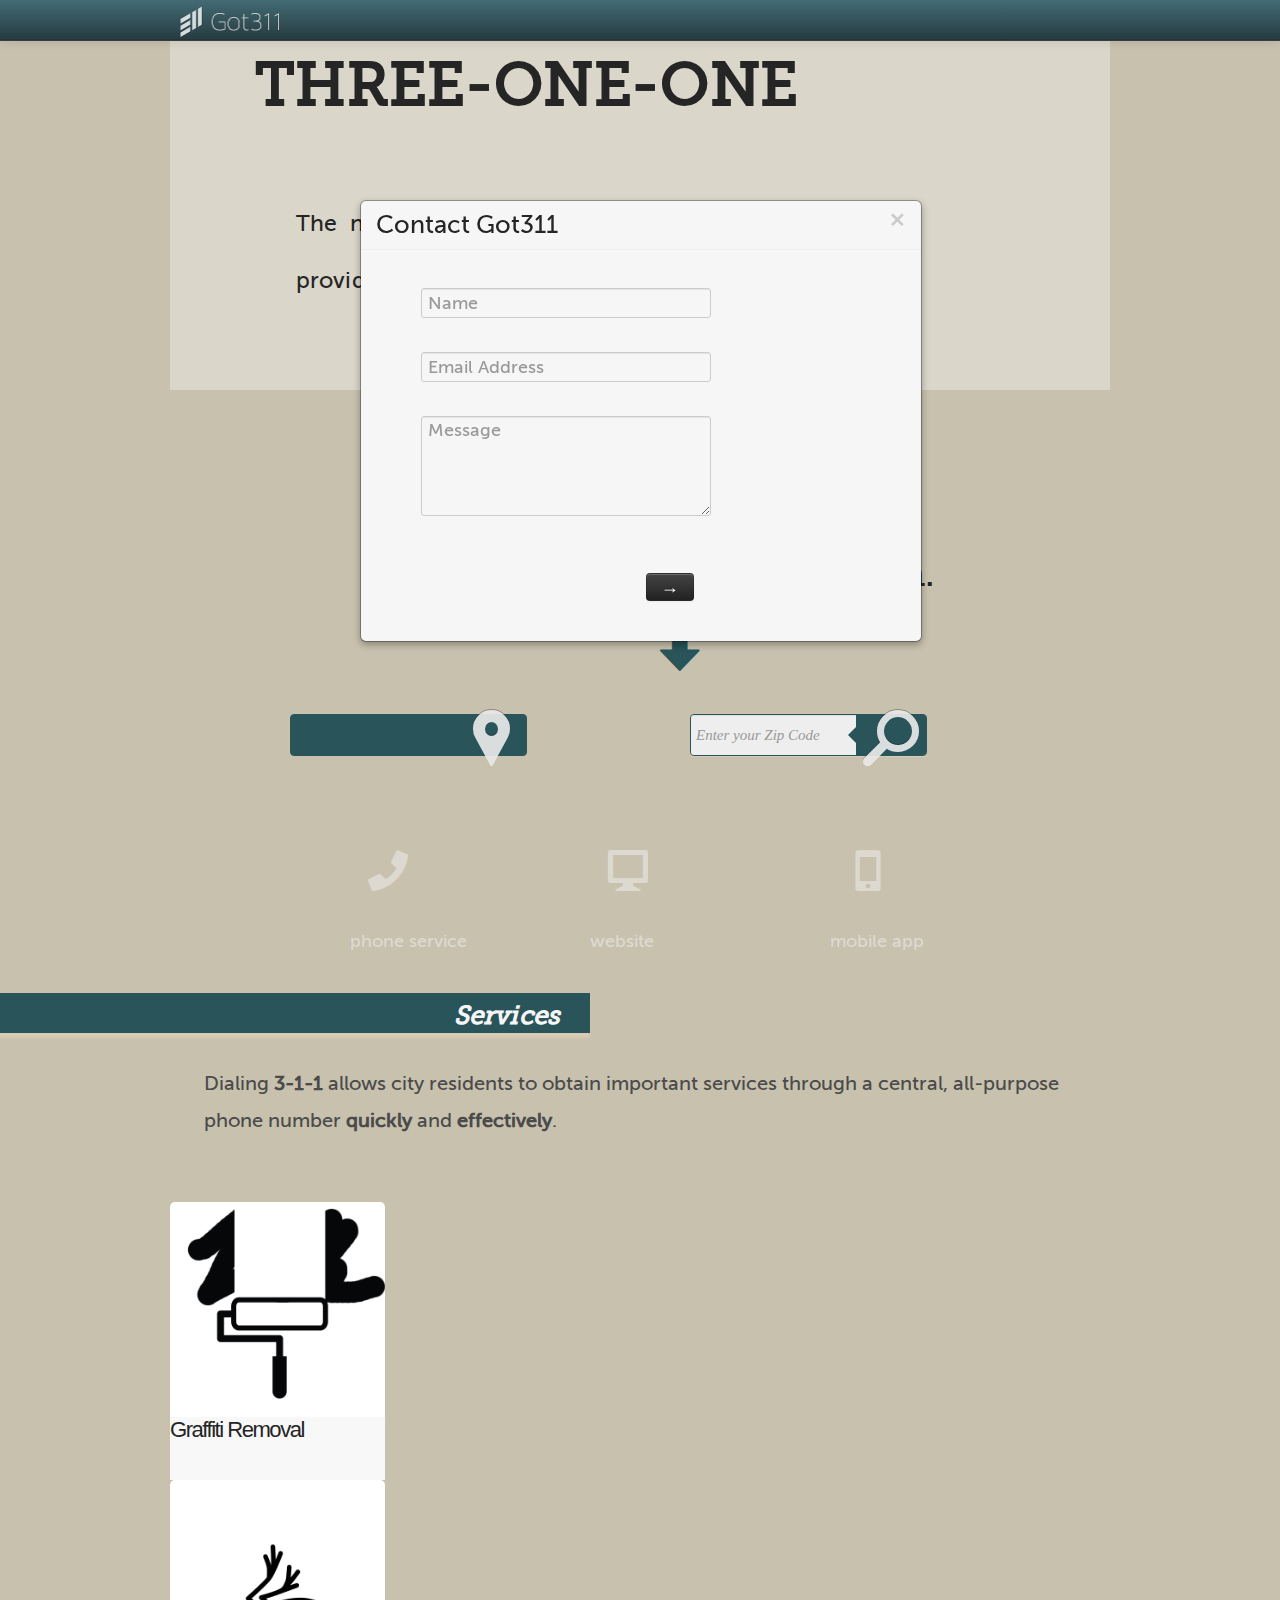
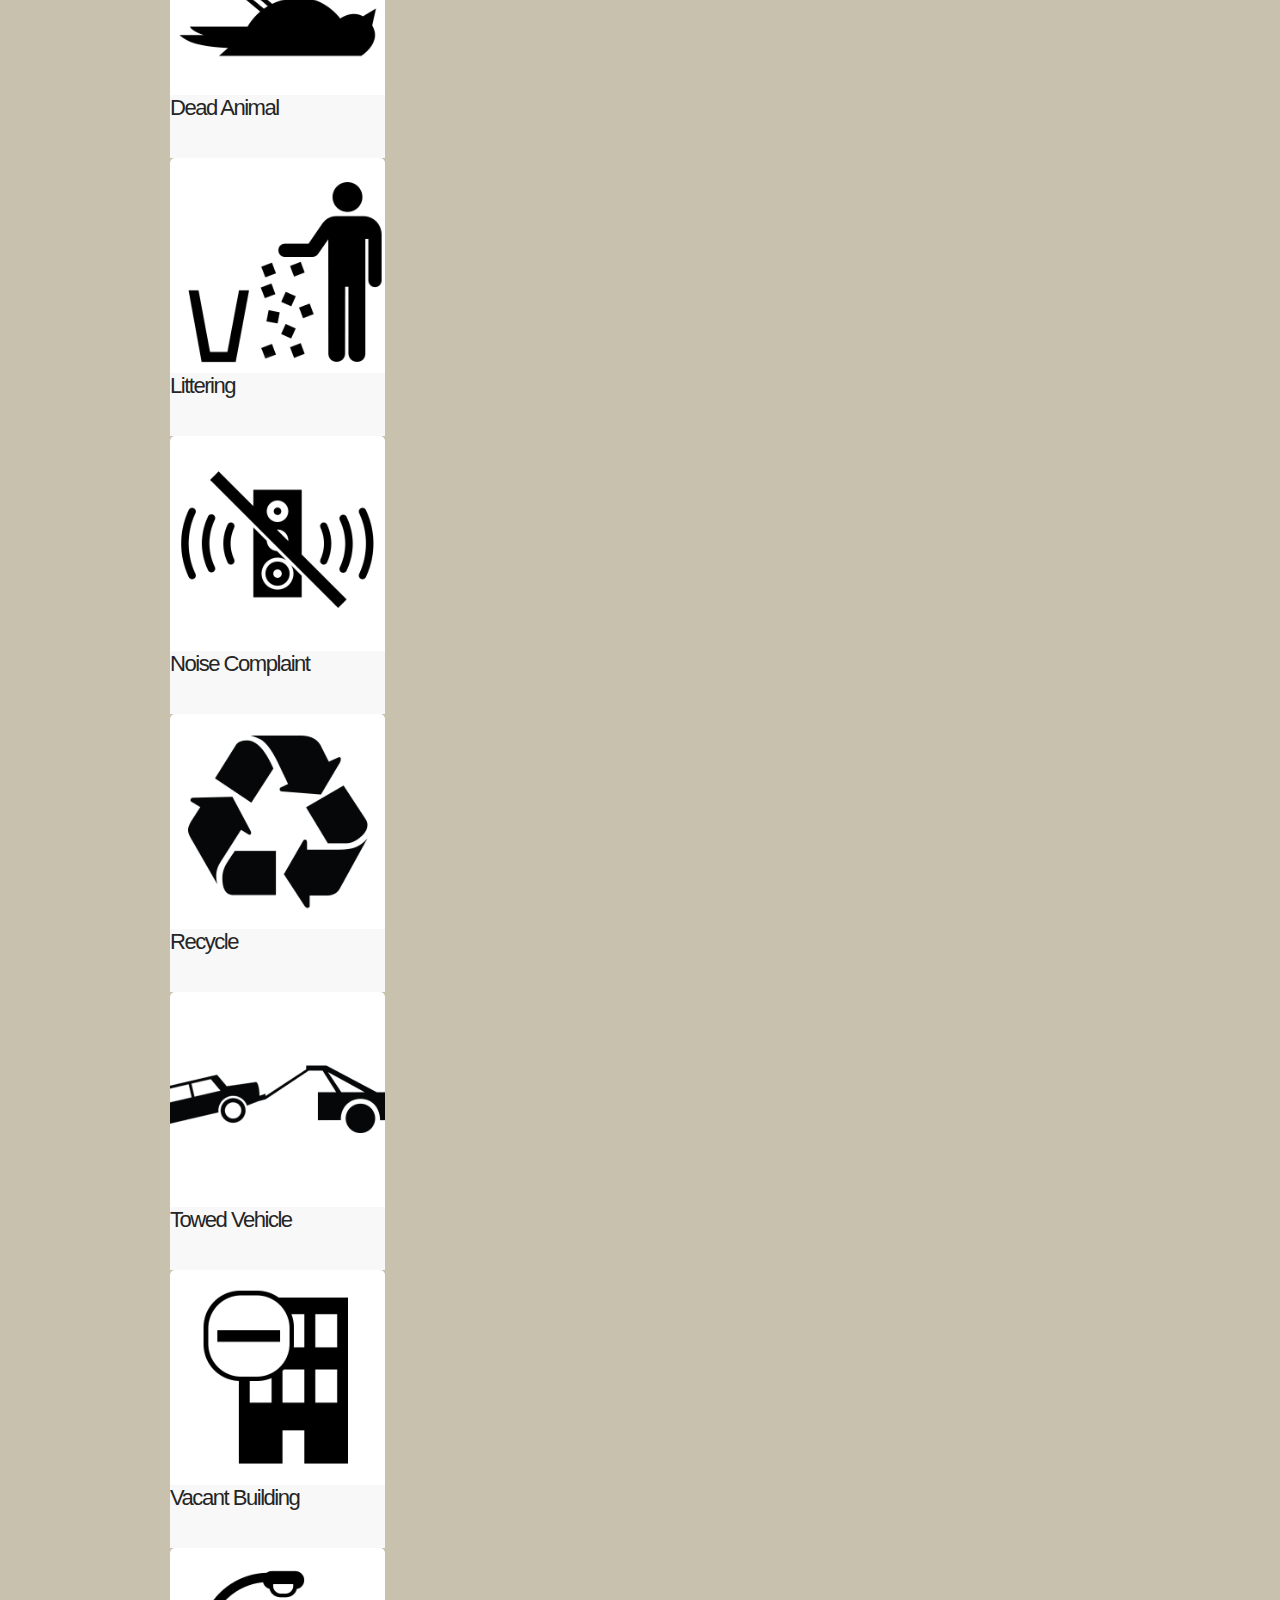
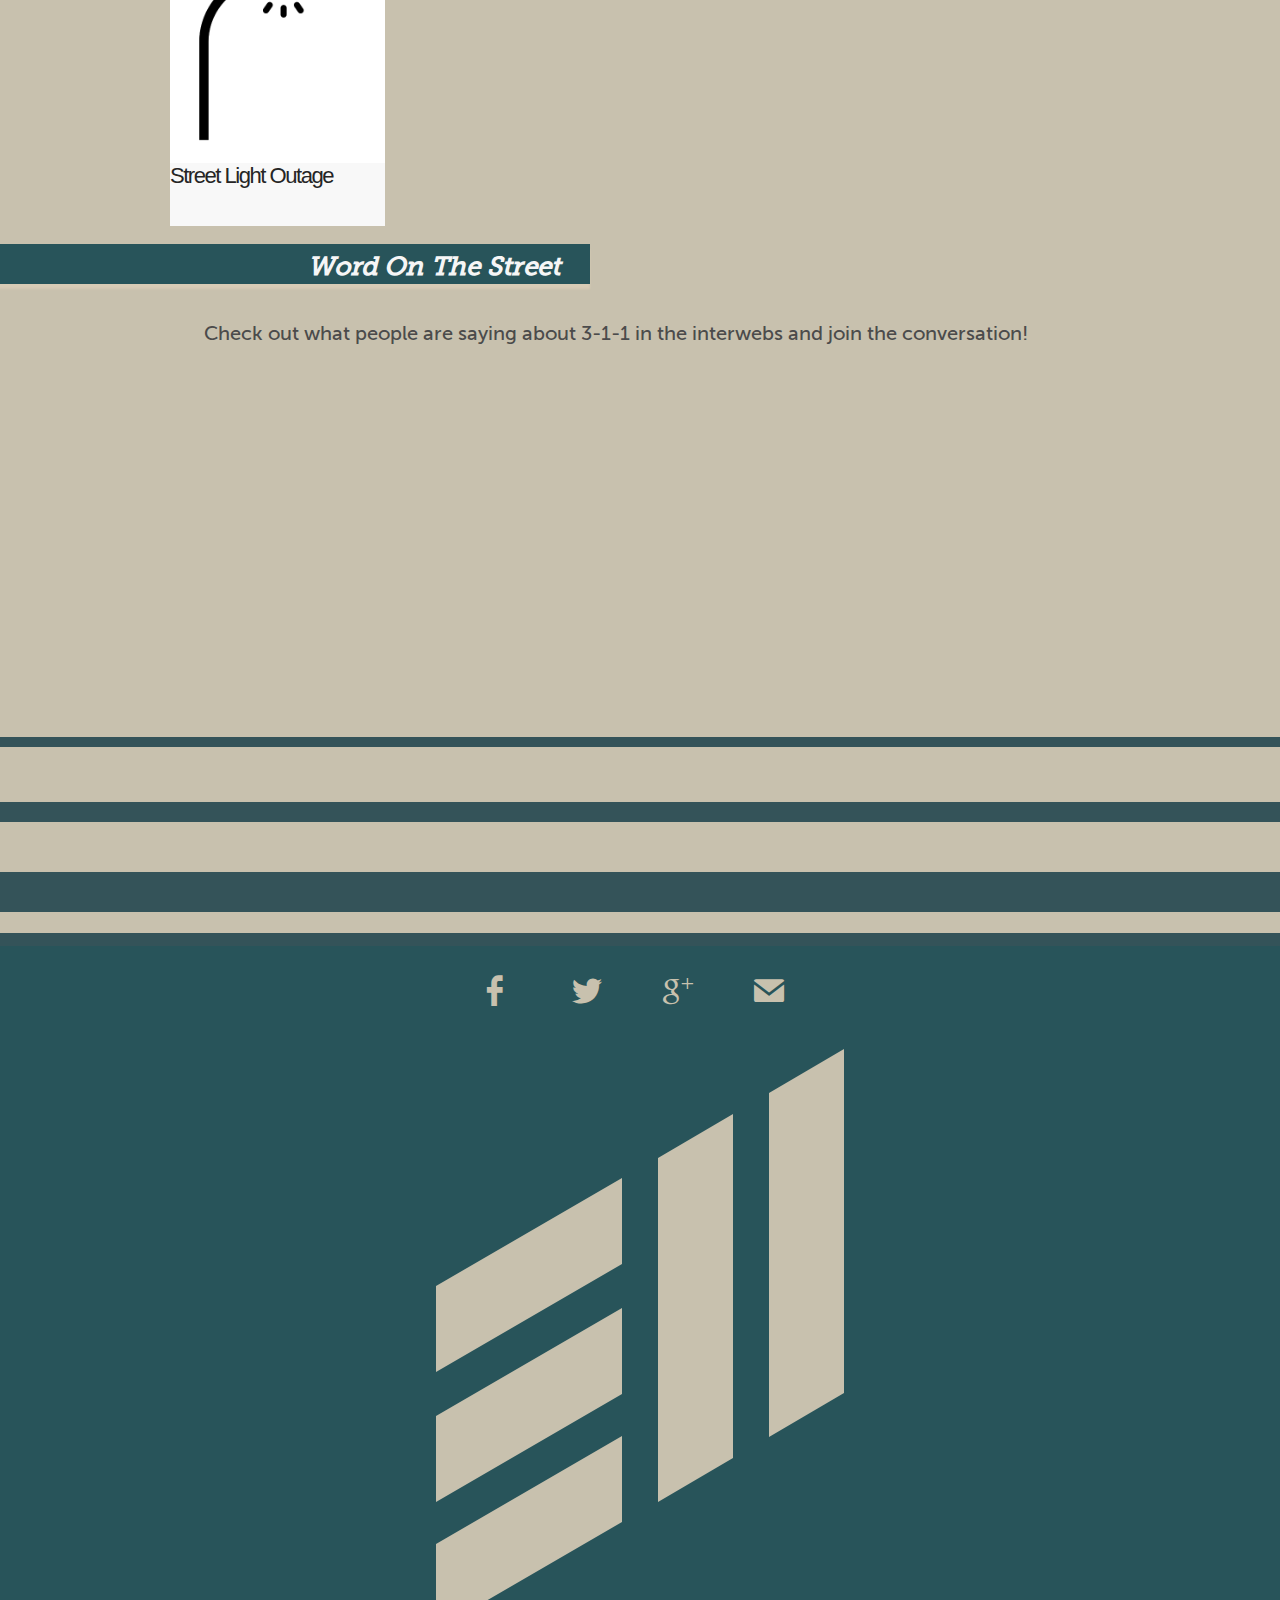
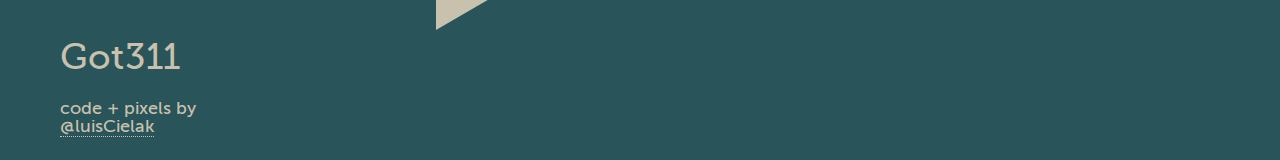
==== dev.html @ 4066b00d "Revert "Revert "Revert "update services text"""" ====
<!DOCTYPE html>

<html lang="en">
    <head>
    <meta charset="utf-8" />
    <title>Got311.org</title>

    <!-- Stylesheets
    ================================================== -->
    <link rel="stylesheet/less" href="stylesheets/theme.less" type="text/less" />

    <!-- Scripts
    ================================================== -->
    <!-- LESS -->
    <script src="js/less-1.3.1.min.js" type="text/javascript"></script>
    <!-- jQuery -->
    <script src="js/jquery-1.8.2.min.js" type="text/javascript"></script>   
    <!-- Flexslider -->
    <!-- // <script srcS="js/jquery.flexslider-min.js" type="text/javascript"></script> -->
    
    <!-- Form Validator -->
    <script src="js/gen_validatorv31.js" type="text/javascript"></script>

    <!-- Got311 Data -->
    <script src="data/g311_services.js" type="text/javascript"></script>
    
    <!-- IE -->
    <!--[if lt IE 9]><script type="text/javascript" src="http://html5shiv.googlecode.com/svn/trunk/html5.js"></script><![endif]-->    
    

    <!-- Favicons
    ================================================== -->
    <link rel="shortcut icon" href="img/favicon.ico">
    <link rel="apple-touch-icon" sizes="72x72" href="img/apple-touch-icon-72x72.png">
    <link rel="apple-touch-icon" sizes="114x114" href="img/apple-touch-icon-114x114.png">


    <!-- Google Analytics -->
    <script type="text/javascript">
        var _gaq = _gaq || [];
        _gaq.push(['_setAccount', 'UA-36255937-1']);
        _gaq.push(['_setDomainName', 'got311.org']);
        _gaq.push(['_trackPageview']);

        (function() {
            var ga = document.createElement('script'); ga.type = 'text/javascript'; ga.async = true;
            ga.src = ('https:' == document.location.protocol ? 'https://ssl' : 'http://www') + '.google-analytics.com/ga.js';
            var s = document.getElementsByTagName('script')[0]; s.parentNode.insertBefore(ga, s);
        })();
    </script>


</head>


<body>

    <!-- Navbar
    ================================================== -->
    <div class="navbar navbar-inverse navbar-fixed-top">
        <div class="navbar-inner">
            <div class="container">
                <a class="brand" href="#"><img src="img/logo.png" alt="Got311"></a>
            </div>
        </div>
    </div>

<!-- <div class="wrapper"> -->
    <!-- Overview Subhead
    ================================================== -->
    <header id="overview" class="jumbotron">
        <div class="container">
            <h1>Three-One-One</h1>
            <p>
                The non-emergency telephone number that <br>
                provides municipal services in your area.
            </p>
        </div>
    </header>

    <!-- Flexslider -->
<!--     <ul class="scrollnav">
        <li><a href="#first" class="scroll">First Section</a></li>
        <li><a href="#second" class="scroll">Second Section</a></li>
        <li><a href="#third" class="scroll">Third Section</a></li>
    </ul>
    
    <div class="flexslider">
        <ul class="slides">
            <li>
                <p>This is the FIRST slide...</p>
            </li>
            <li>
                <p>...this is the SECOND slide...</p>
            </li>
            <li>
                <p>...this is the THIRD slide!</p>
            </li>
        </ul>
    </div> -->

    <!-- Location
    ================================================== -->    
    <section id="location">
        <div class="container">
            <div class="page-header">
                <h2>Location</h2>
            </div>            

            <!-- Location: Form -->
            <div id="location-form">

                <div id="location-form-intro">
                    <h4>
                        Find out if 3-1-1 <br> 
                        is available in your location.<br>                    
                    </h4>
                    <a href="#location-form"> <i class="ss-icon">down</i> </a> <!-- // @FIX, take this out. -->
                </div>
                
                <!-- Location Form: Finder -->
                <div id="location-form-finder">
                    <!-- <h5>Find your location.</h5> -->
                    <form class="form-wrapper cf">
                        <!-- <div class="input-append"> -->
                            <!-- <a class="btn btn-large">Find my Location  <i class="icon-home icon"></i></a> -->
                            <!-- <input type="text" name="geoloc" placeholder="Find your location" class="disabled"> -->
                            <button type="button" placeholder="Find your location"  placeholder="Enter yo" class="ss-icon" onclick="getGeoloc();">location</button>
                        <!-- </div> -->
                    </form>
                </div>

                <!-- <h6> - or - </h6> -->

                <!-- Location Form: Zip -->
                <div id="location-form-zip">
                    <!-- <h5>Enter your zip.</h5>         -->

                <form method="post" class="form-wrapper cf">
                    <!-- <fieldset>             -->
                        <!-- Zip Wrap -->
                        <div class="zip-wrap input-append">
                            <input type="text" pattern="[0-9]*" maxlength="5" required name="zip" id="zip" placeholder="Enter your Zip Code">
                            <button type="button" class="ss-icon">search</button>
                            <!-- <p class="zip-error">Not a real zip code.</p> -->
                        </div>
                    <!-- </fieldset> -->
                </form> 

                </div>

            </div>

        </div>
    </section>


    <!-- Notice
    ================================================== -->    
    <section id="notice">
        <div class="container">

            <div class="page-header">
                <h2>Notice</h2>
            </div>            

            <!-- Notice: Confirm -->
            <div id="notice-confirm">

                <!-- Location Output Wrap -->
                <div id="location-wrap">
                    <!-- 
                        *** Sample output => #location-wrap
                        > Yes!
                        > 3-1-1 is available in
                        > Philadelhia, PA
                    -->
                </div>

            </div>

        </div>
    </section>


    <!-- Channels
    ================================================== -->    
    <section id="channels">
        <div class="container">

            <div class="page-header">
                <h2>Channels</h2>
            </div>            

            <ul>
              <!-- Channels: Phone Service -->
              <li id="phone" class="tip" title="Call 3-1-1" data-placement="bottom">
                <a>
                  <i class="ss-icon">call</i>
                  <p class="caption">phone service</p>
                </a>
              </li>

              <!-- Channels: Website Service -->
              <li id="web" class="tip" title="Visit 3-1-1 <br> website" data-placement="bottom">
                <a>
                  <i class="ss-icon">computer</i>
                  <p class="caption">website</p>
                </a>
              </li>

              <!-- Channels: Mobile App Service -->
              <li id="app" class="tip" title="Download 3-1-1 <br> mobile app" data-placement="bottom">
                <a>
                  <i class="ss-icon">mobile</i>
                  <p class="caption">mobile app</p>
                </a>
              </li>          
            </ul>

        </div>
    </section>

<!-- </div>  -->
    <!-- / .wrapper -->

    <!-- Services
    ================================================== -->    
    <section id="services">
        <div class="container">
            
            <div class="page-header">
                <h2>Services</h2>
                <p> Dialing <strong>3-1-1</strong> allows city residents to 
                    obtain important services through a central, all-purpose 
                    phone number <strong>quickly</strong> and 
                    <strong>effectively</strong>. 
                </p>
            </div>

            <!-- Services: Thumbnails -->
            <div class="services-thumbnails">

                <!-- Service Thumbnails: Row 1/2 -->
                <ul class="thumbnails">
                    <li class="">
                        <div class="thumbnail">
                            <img src="img/services/graffiti-removal.png" 
                                 onmouseover = "this.src='img/services/graffiti-removal.gif'"
                                 onmouseout = "this.src='img/services/graffiti-removal.png'"
                                 alt=""
                                 class="pop" 
                                 title="Graffiti Removal" 
                                 data-placement="bottom" 
                                 data-trigger="hover"
                                 data-content="“Speak softly, but carry a big can of paint.” ― Banksy"
                                 >
                            <!-- <img src="http://placehold.it/250x250" alt=""> -->
                            <!-- <img src="img/graffiti-removal.gif" alt=""> -->
                            <div class="caption">
                                <h3>Graffiti Removal</h3>
                            </div>
                        </div>
                    </li>

                    <li class="">
                        <div class="thumbnail">
                            <img src="img/services/dead-animal.png" 
                                onmouseover = "this.src='img/services/dead-animal.gif'"
                                onmouseout = "this.src='img/services/dead-animal.png'"
                                alt=""
                                class="pop" 
                                title="Dead Animal" 
                                data-placement="bottom" 
                                data-trigger="hover" 
                                data-content="“I'm not afraid of death; I just don't want to be there when it happens.” ― Woody Allen"
                                >
                            <!-- <img src="http://placehold.it/250x250" alt=""> -->
                            <!-- <img src="img/dead-animal.gif" alt=""> -->
                            <div class="caption">
                                <h3>Dead Animal</h3>
                            </div>
                        </div>
                    </li>
                    <li class="">
                        <div class="thumbnail">
                        <img src="img/services/littering.png" 
                             onmouseover = "this.src='img/services/littering.gif'"
                             onmouseout = "this.src='img/services/littering.png'"
                             alt=""                        
                             class="pop" 
                             title="Littering" 
                             data-placement="bottom" 
                             data-trigger="hover" 
                                 data-content="Lorem ipsum dolor sit amet, consectetur adipisicing elit, sed do eiusmod tempor incididunt ut labore et dolore magna aliqua."                             
                             >

                        <!-- <img src="http://placehold.it/250x250" alt=""> -->
                        <!-- <img src="img/littering.gif" alt=""> -->
                        <div class="caption">
                        <h3>Littering</h3>
                        </div>
                        </div>
                    </li>
                    <li class="">
                        <div class="thumbnail">
                        <img src="img/services/noise-complaint.png"
                             onmouseover = "this.src='img/services/noise-complaint.gif'"
                             onmouseout = "this.src='img/services/noise-complaint.png'"
                             alt=""
                             class="pop" 
                             title="Noise Complaint" 
                             data-placement="bottom" 
                             data-trigger="hover" 
                                 data-content="Lorem ipsum dolor sit amet, consectetur adipisicing elit, sed do eiusmod tempor incididunt ut labore et dolore magna aliqua."                             
                             >
                        <!-- <img src="http://placehold.it/250x250" alt=""> -->
                        <!-- <img src="img/noise-complaint.gif" alt=""> -->
                        <div class="caption">
                        <h3>Noise Complaint</h3>
                        </div>
                        </div>
                    </li>
                </ul>



            
                <!-- Service Thumbnails: Row 2/2 -->
                <ul class="thumbnails">
                    <li class="">
                        <div class="thumbnail">
                            <img src="img/services/recycle.png" 
                                 onmouseover = "this.src='img/services/recycle.gif'"
                                 onmouseout = "this.src='img/services/recycle.png'"
                                 alt=""
                                 class="pop" 
                                 title="Recycle" 
                                 data-placement="top" 
                                 data-trigger="hover" 
                                 data-content="Lorem ipsum dolor sit amet, consectetur adipisicing elit, sed do eiusmod tempor incididunt ut labore et dolore magna aliqua."                                 
                                 >
                            <!-- <img src="http://placehold.it/250x250" alt=""> -->
                            <!-- <img src="img/recycle.gif" alt=""> -->
                            <div class="caption">
                                <h3>Recycle</h3>
                            </div>
                        </div>
                    </li>
                    <li class="">
                        <div class="thumbnail">
                            <img src="img/services/towed-vehicle.png" 
                                 onmouseover = "this.src='img/services/towed-vehicle.gif'"
                                 onmouseout = "this.src='img/services/towed-vehicle.png'"
                                 alt=""
                                 class="pop" 
                                 title="Towed Vehicle" 
                                 data-placement="top" 
                                 data-trigger="hover" 
                                 data-content="Lorem ipsum dolor sit amet, consectetur adipisicing elit, sed do eiusmod tempor incididunt ut labore et dolore magna aliqua."                                 
                                 >
                            <!-- <img src="http://placehold.it/250x250" alt=""> -->
                            <!-- <img src="img/towed-vehicle.gif" alt=""> -->
                            <div class="caption">
                                <h3>Towed Vehicle</h3>
                            </div>
                        </div>
                    </li>
                    <li class="">
                        <div class="thumbnail">
                            <img src="img/services/vacant-building.png" 
                                 onmouseover = "this.src='img/services/vacant-building.gif'"
                                 onmouseout = "this.src='img/services/vacant-building.png'"
                                 alt=""
                                 class="pop" 
                                 title="Vacant Building" 
                                 data-placement="top" 
                                 data-trigger="hover" 
                                 data-content="Lorem ipsum dolor sit amet, consectetur adipisicing elit, sed do eiusmod tempor incididunt ut labore et dolore magna aliqua."                                 
                                 >
                            <!-- <img src="http://placehold.it/250x250" alt=""> -->
                            <!-- <img src="img/vacant-building.gif" alt=""> -->
                            <div class="caption">
                                <h3>Vacant Building</h3>
                            </div>
                        </div>
                    </li>
                    <li class="">
                        <div class="thumbnail">
                            <img src="img/services/street-light-outage.png" 
                                 onmouseover = "this.src='img/services/street-light-outage.gif'"
                                 onmouseout = "this.src='img/services/street-light-outage.png'"
                                 alt=""
                                 class="pop" 
                                 title="Street Light Outage" 
                                 data-placement="top" 
                                 data-trigger="hover"                               
                                 data-content="“A day without sunshine is like, you know, night.” ― Steve Martin"
                                 >
                            <!-- <img src="http://placehold.it/250x250" alt=""> -->
                            <!-- <img src="img/street-light-outage.gif" alt=""> -->
                            <div class="caption">
                             <h3>Street Light Outage</h3>
                            </div>
                        </div>
                    </li>
                </ul>

            </div>
        </div>
    </section>


    <!-- Resources
    ================================================== -->    
    <section id="resources">
        <div class="container">

            <div class="page-header">
                <h2>Word on the street</h2>
                <p>Check out what people are saying about 3-1-1 in the interwebs and join the conversation!</p>
            </div>

            <div>

                <!-- Twitter Stream -->
                <!-- <div id="twitter_container" class="twitter-feature"> -->
<!--                     <ul id="twitter_update_list">
                        <script src="http://twitter.com/javascripts/blogger.js" type="text/javascript"></script>
                        <script src="http://api.twitter.com/1/statuses/user_timeline/got311org.json?callback=twitterCallback2&amp;count=3;include_rts=1" type="text/javascript"></script>
                    </ul> -->
                <a class="twitter-timeline" href="https://twitter.com/Got311org" data-widget-id="274523246504837120">Tweets by @Got311org</a>
                <script>!function(d,s,id){var js,fjs=d.getElementsByTagName(s)[0];if(!d.getElementById(id)){js=d.createElement(s);js.id=id;js.src="//platform.twitter.com/widgets.js";fjs.parentNode.insertBefore(js,fjs);}}(document,"script","twitter-wjs");</script>


                <!-- </div> -->






            </div>


        </div>
    </section>


    <!-- Footer
    ================================================== -->
    <footer class="footer">

        <div class="container">


            <!-- Footer: Social Media -->
            <div class="footer-social">
                <a href="http://facebook.com/got311org" target="_blank" class="ss-icon ss-social tip" title="facebook" data-placement="bottom">facebook</a>
                <a href="http://twitter.com/got311org" target="_blank" class="ss-icon ss-social tip" title="twitter" data-placement="bottom">twitter</a>
                <a href="https://plus.google.com/u/0/106539725572335705310" target="_blank" class="ss-icon ss-social tip" title="google+" data-placement="bottom">googleplus</a>
                <a data-toggle="modal" href="#contactModal" target="_blank" class="ss-icon ss-social tip" title="contact us" data-placement="bottom">email</a>     
            </div>

            <!-- Footer: Logo -->
            <div class="footer-logo">
                <img src="../img/logo-footer.png">
            </div>

            <!-- Footer: Info -->
            <div class="footer-info">
                <h2 class="footer-brand pull-right"><a href="#">Got311</a></h2>
                <p>code + pixels by <br> <a href="http://twitter.com/luiscielak" target="_blank">@luisCielak</a></p>
            </div>

        </div>        
    </footer>


      <!-- Contact Form Modal 
      ================================================== -->
      <!-- <a data-toggle="modal" class="btn" href="#contactModal">Log in</a> -->
      <div class="modal hide" id="contactModal">
          <div class="modal-header">
              <button type="button" class="close" data-dismiss="modal">✕</button>
              <h3>Contact Got311</h3>
          </div>
              <div class="modal-body" style="text-align:center;">
              <div class="row-fluid">
                  <div class="span10 offset1">
                      <div id="modalTab">
                          <div class="tab-content">

                  <div class="tab-pane active" id="contact">
                    <form method="post" action="email.php" name="contactform" >
                      
                      <p><input type="text" name="name" id="name" class="span8" placeholder="Name"></p>
                      <p><input type="text" name="email" id="email" class="span8" placeholder="Email Address"></p>
                      <p><textarea rows="5" name="message" id="message" class="span8" placeholder="Message"></textarea></p>

                      <div class="buttons span6 pull-right">
                        <p><button type="submit" class="btn btn-inverse">  <i class="icon-envelope icon-white icon"></i> &#8594; </button></p>
                        <!-- <a href="#form-thanks" data-toggle="tab">Thx msg</a> -->
                      </div>
                    </form>
                  </div>
                    
                              <div class="tab-pane fade" id="form-thanks">
                                  <form method="post" action='' name="form-thanks">                                 
                                      <h5>Thanks man!!1 :)</h5>                                
                                  </form>
                              </div>
                          </div>
                      </div>
                  </div>
              </div>
          </div>
      </div>



    <script language="javascript">
        var frmvalidator = new Validator("contactform");
        frmvalidator.addValidation("name","req","Please provide your name");
        frmvalidator.addValidation("email","req","Please provide your e-mail address");
        frmvalidator.addValidation("message","req","Please provide a message");
        frmvalidator.addValidation("email","email","Please enter a valid e-mail address");
    </script>




    <!-- Scripts
    ================================================== -->
    <!-- Bootstrap -->
    <script src="js/bootstrap.min.js"></script>
    <!-- Application -->
    <script src="js/main.js"></script>


</body>
</html>
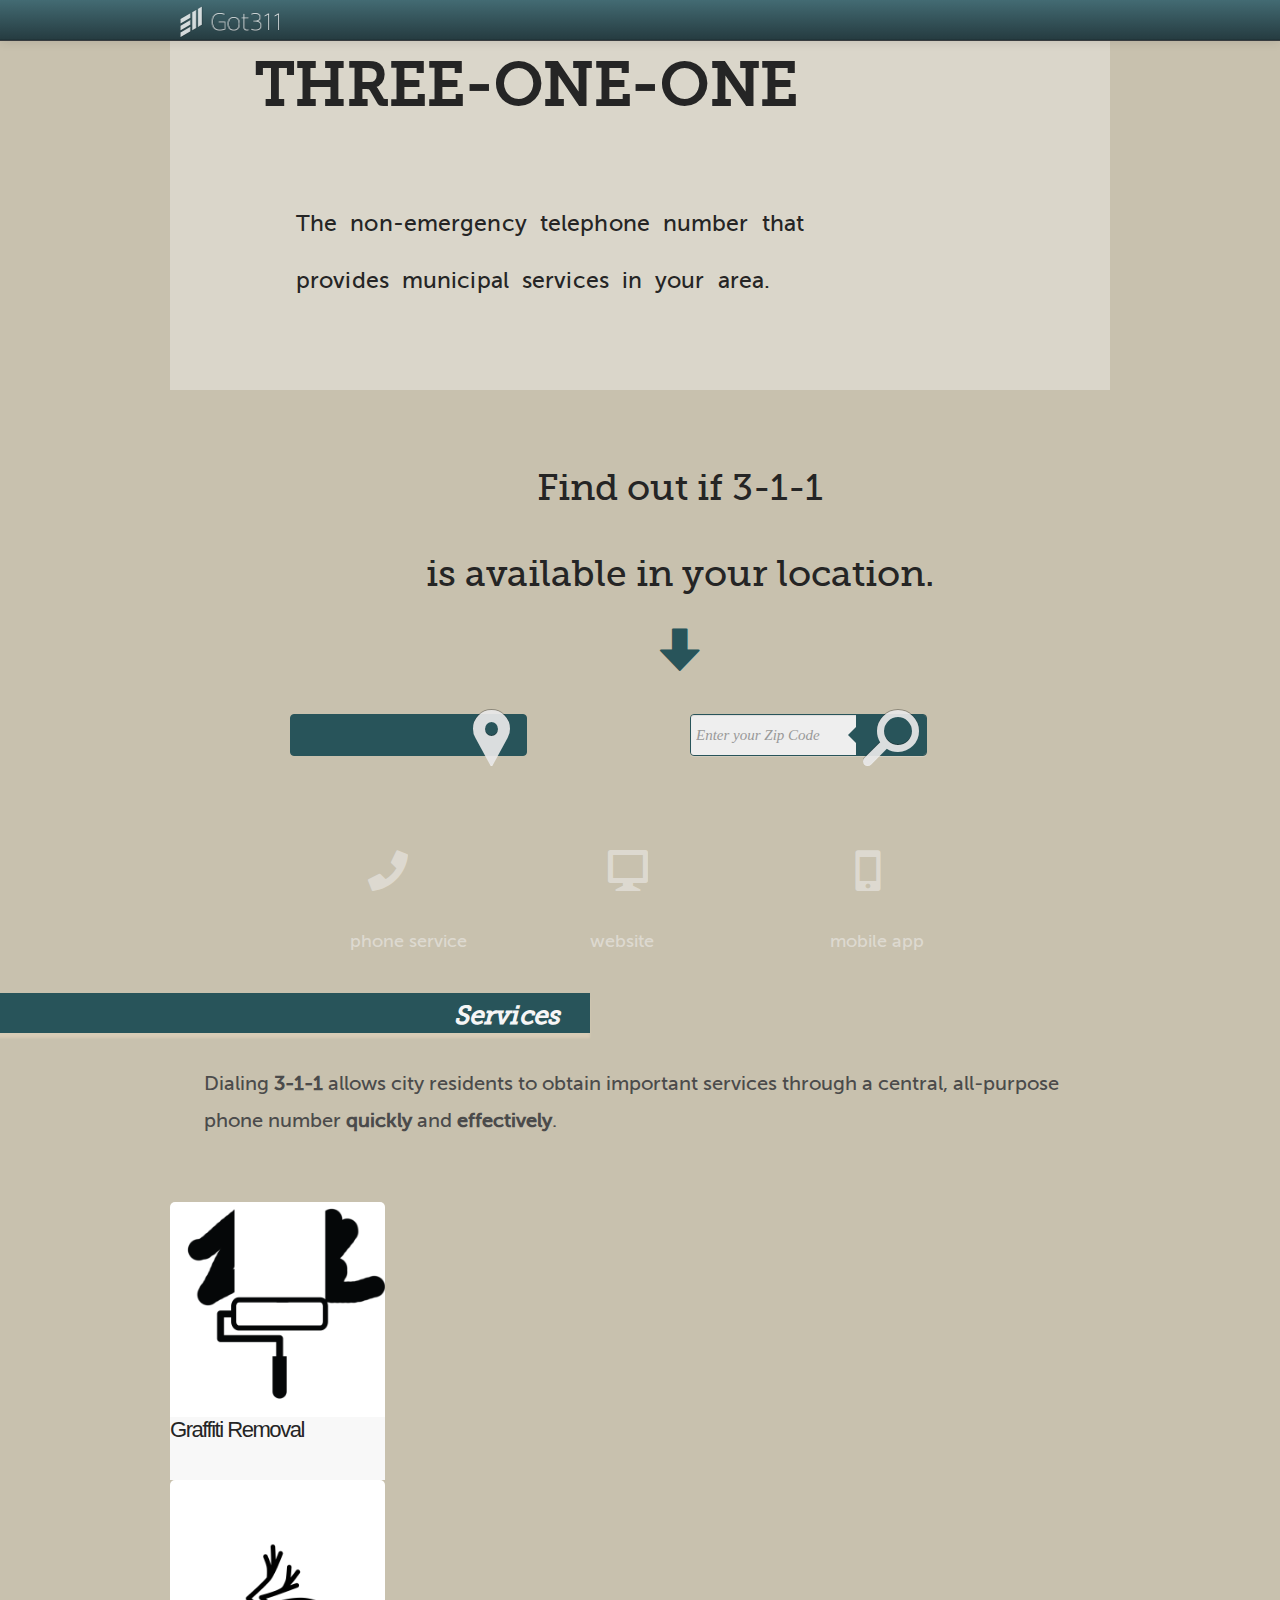
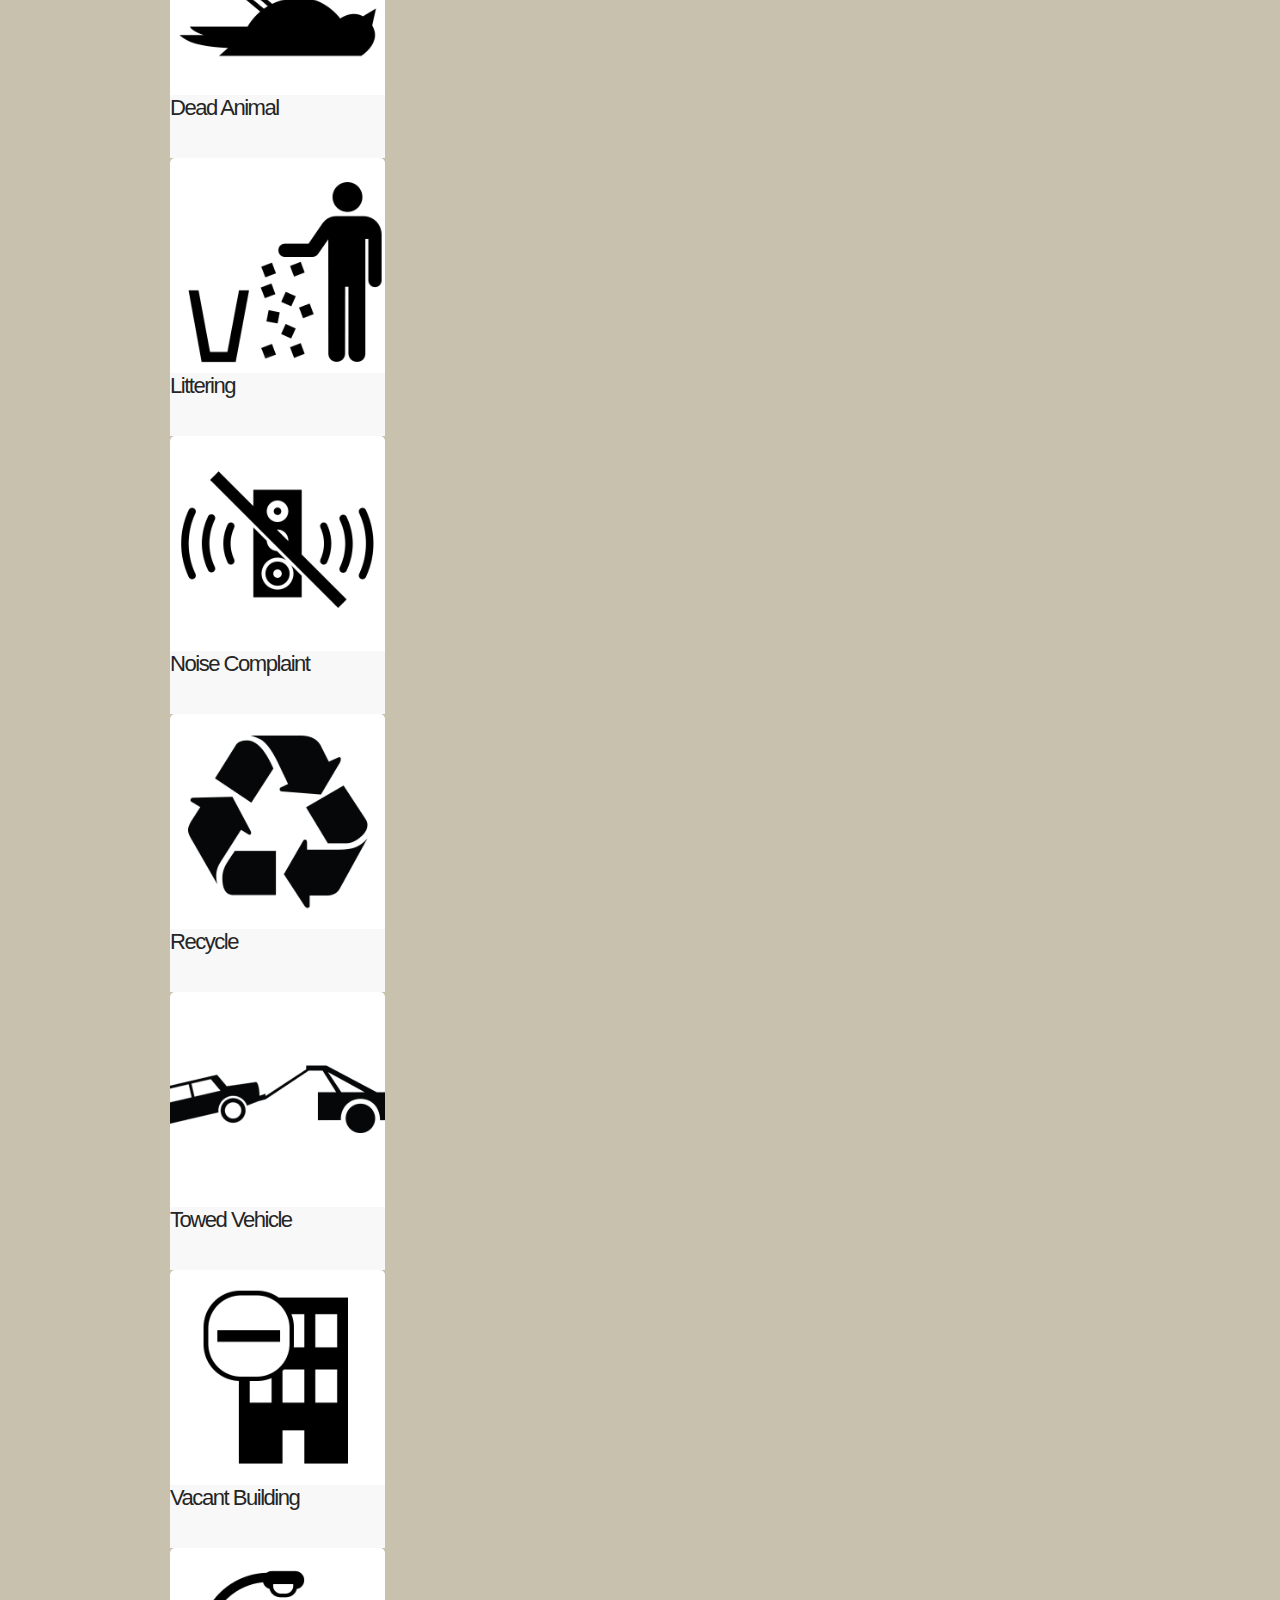
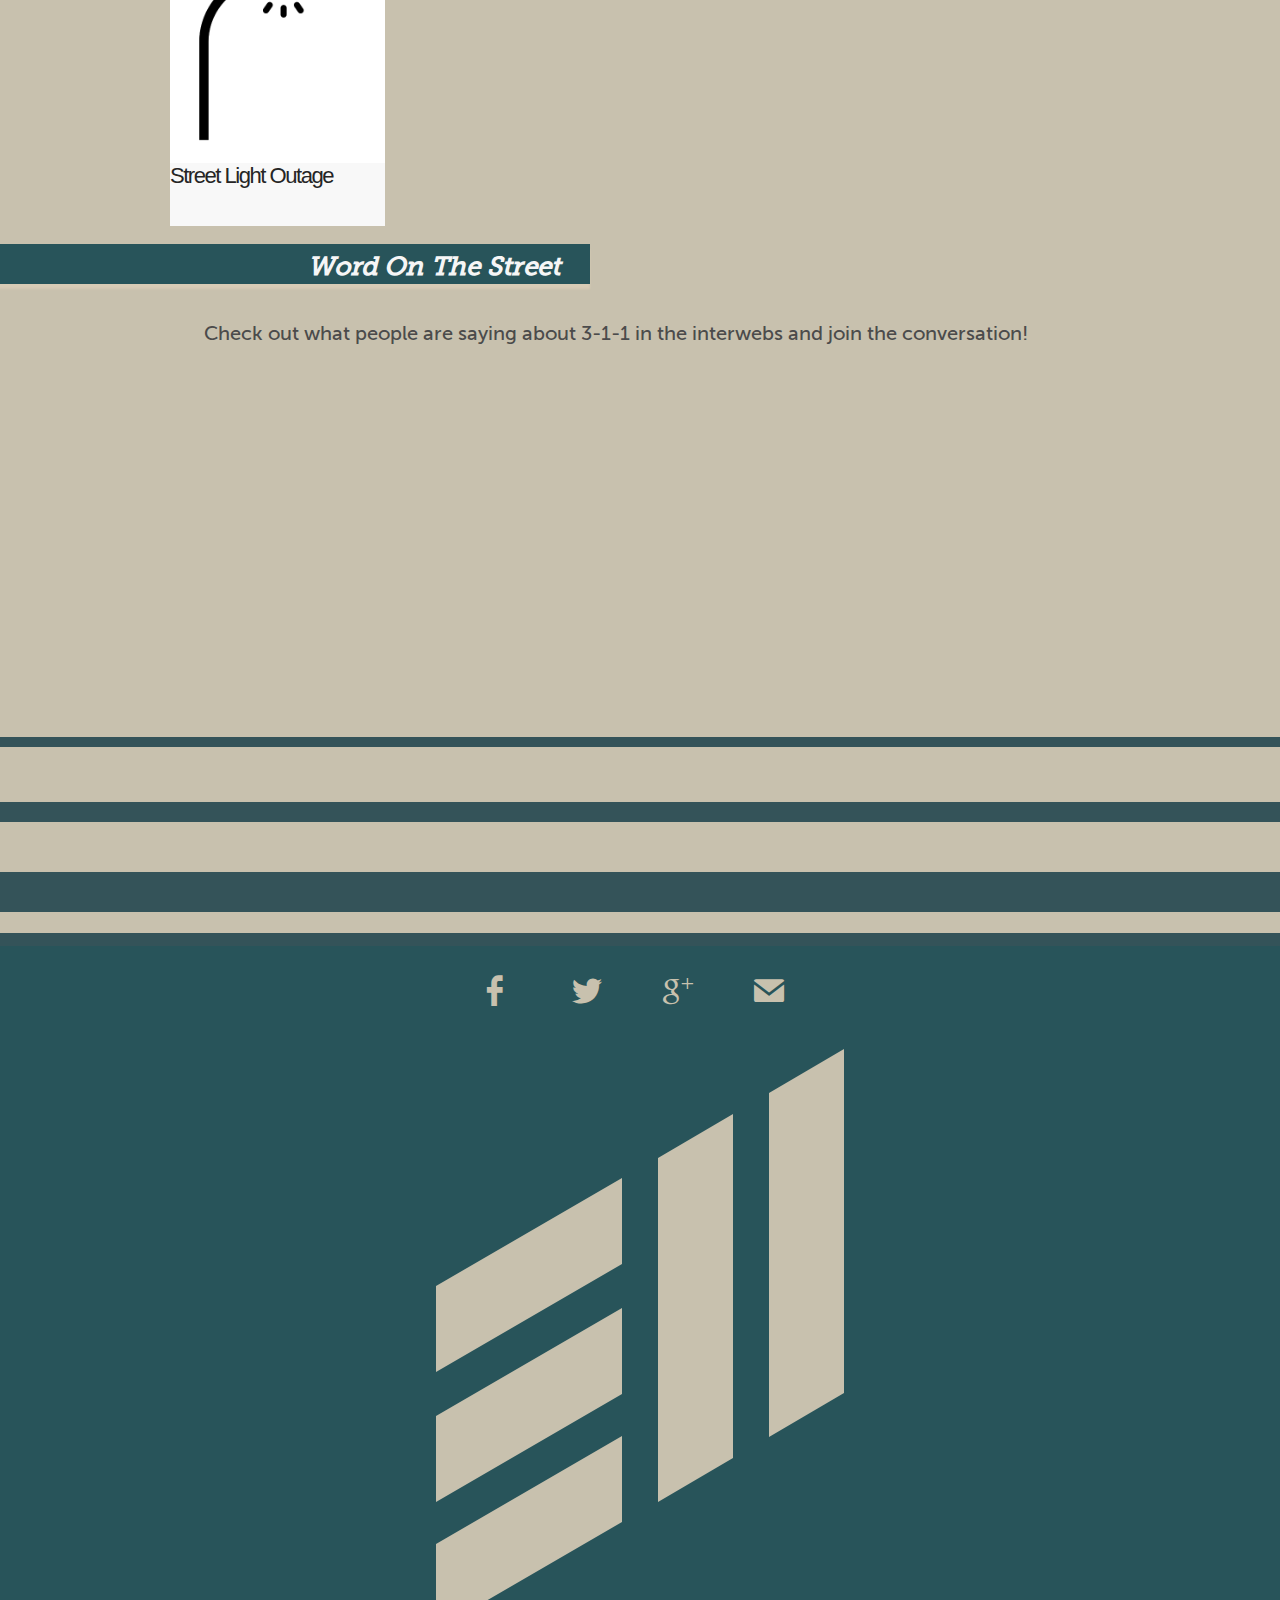
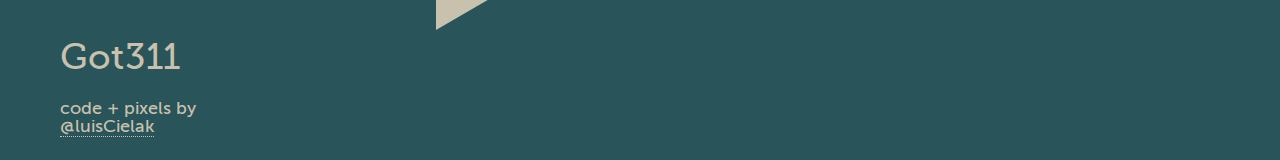
==== commit 080c20ec: "updade dev" ====
--- a/dev.html
+++ b/dev.html
@@ -480,45 +480,7 @@
       <!-- Contact Form Modal 
       ================================================== -->
       <!-- <a data-toggle="modal" class="btn" href="#contactModal">Log in</a> -->
-      <div class="modal hide" id="contactModal">
-          <div class="modal-header">
-              <button type="button" class="close" data-dismiss="modal">✕</button>
-              <h3>Contact Got311</h3>
-          </div>
-              <div class="modal-body" style="text-align:center;">
-              <div class="row-fluid">
-                  <div class="span10 offset1">
-                      <div id="modalTab">
-                          <div class="tab-content">
-
-                  <div class="tab-pane active" id="contact">
-                    <form method="post" action="email.php" name="contactform" >
-                      
-                      <p><input type="text" name="name" id="name" class="span8" placeholder="Name"></p>
-                      <p><input type="text" name="email" id="email" class="span8" placeholder="Email Address"></p>
-                      <p><textarea rows="5" name="message" id="message" class="span8" placeholder="Message"></textarea></p>
-
-                      <div class="buttons span6 pull-right">
-                        <p><button type="submit" class="btn btn-inverse">  <i class="icon-envelope icon-white icon"></i> &#8594; </button></p>
-                        <!-- <a href="#form-thanks" data-toggle="tab">Thx msg</a> -->
-                      </div>
-                    </form>
-                  </div>
-                    
-                              <div class="tab-pane fade" id="form-thanks">
-                                  <form method="post" action='' name="form-thanks">                                 
-                                      <h5>Thanks man!!1 :)</h5>                                
-                                  </form>
-                              </div>
-                          </div>
-                      </div>
-                  </div>
-              </div>
-          </div>
-      </div>
-
-
-
+<!--
     <script language="javascript">
         var frmvalidator = new Validator("contactform");
         frmvalidator.addValidation("name","req","Please provide your name");
@@ -526,7 +488,7 @@
         frmvalidator.addValidation("message","req","Please provide a message");
         frmvalidator.addValidation("email","email","Please enter a valid e-mail address");
     </script>
-
+-->
 
 
 
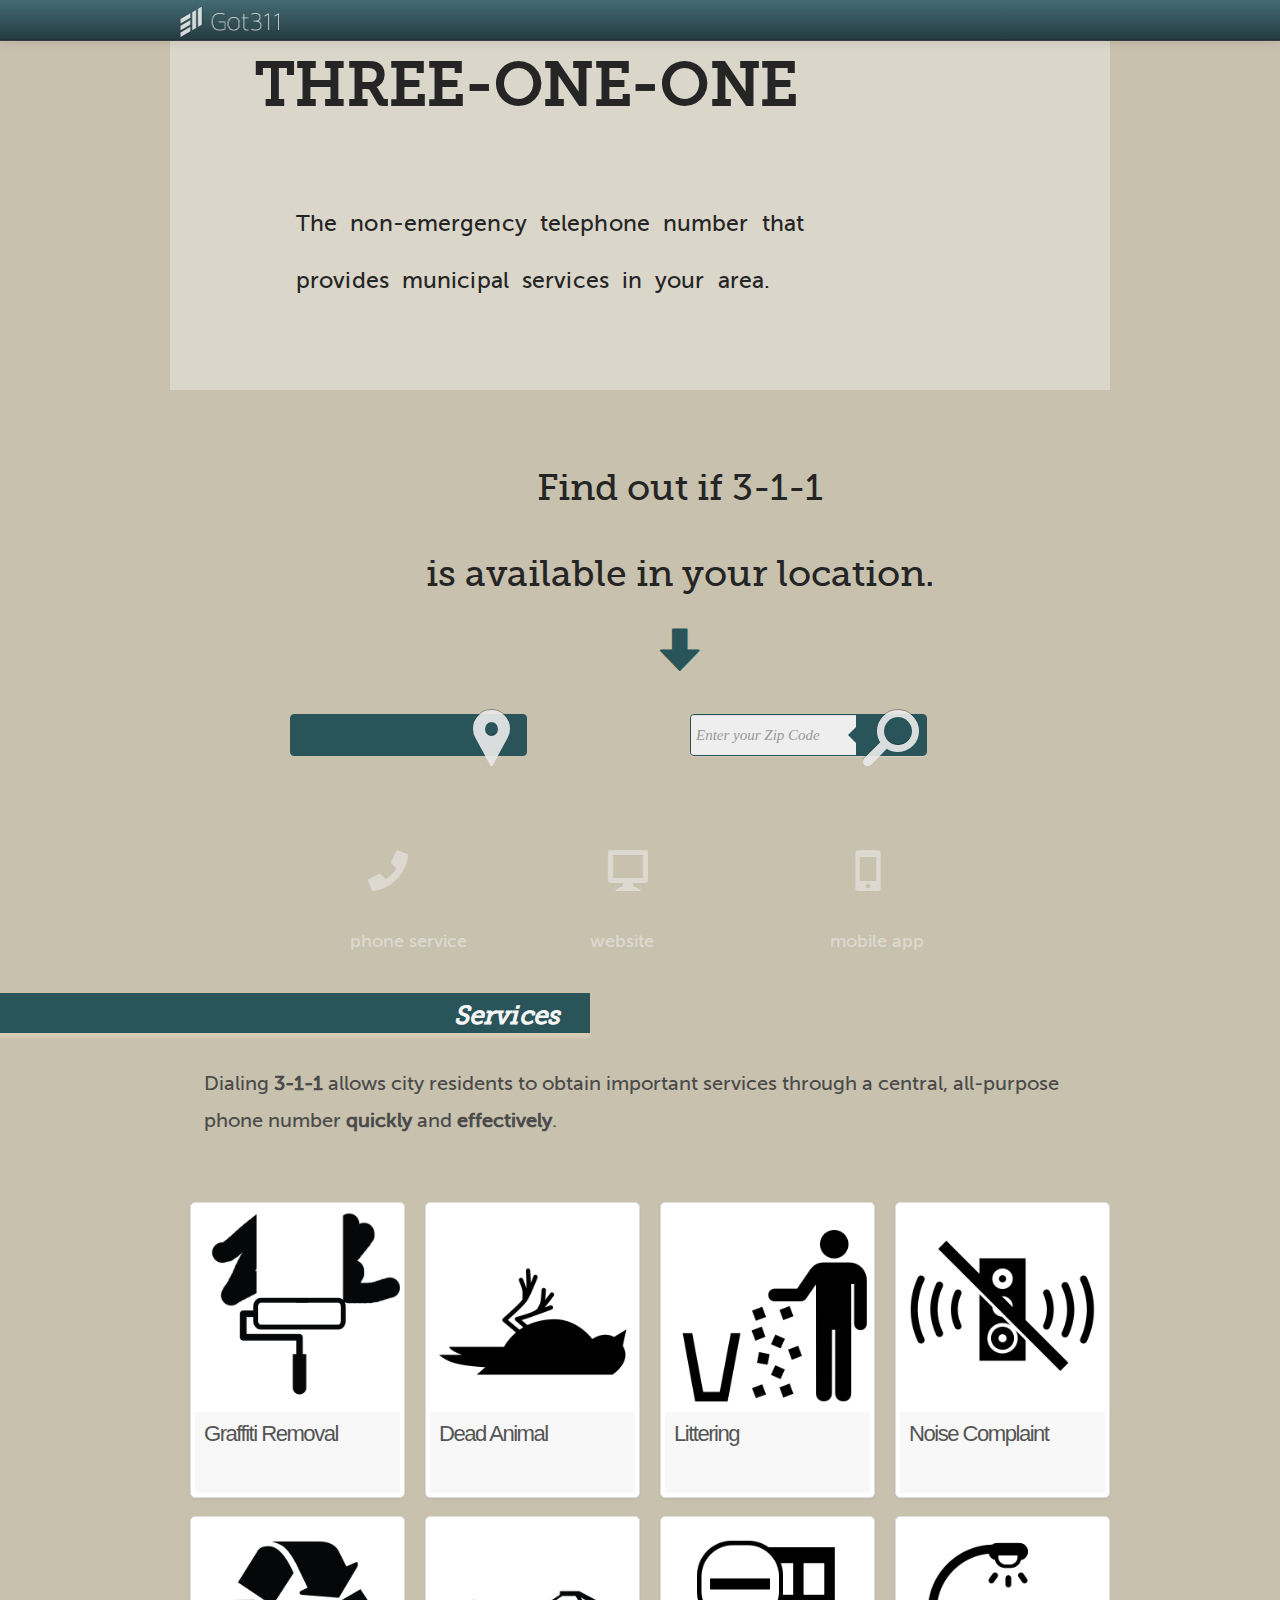
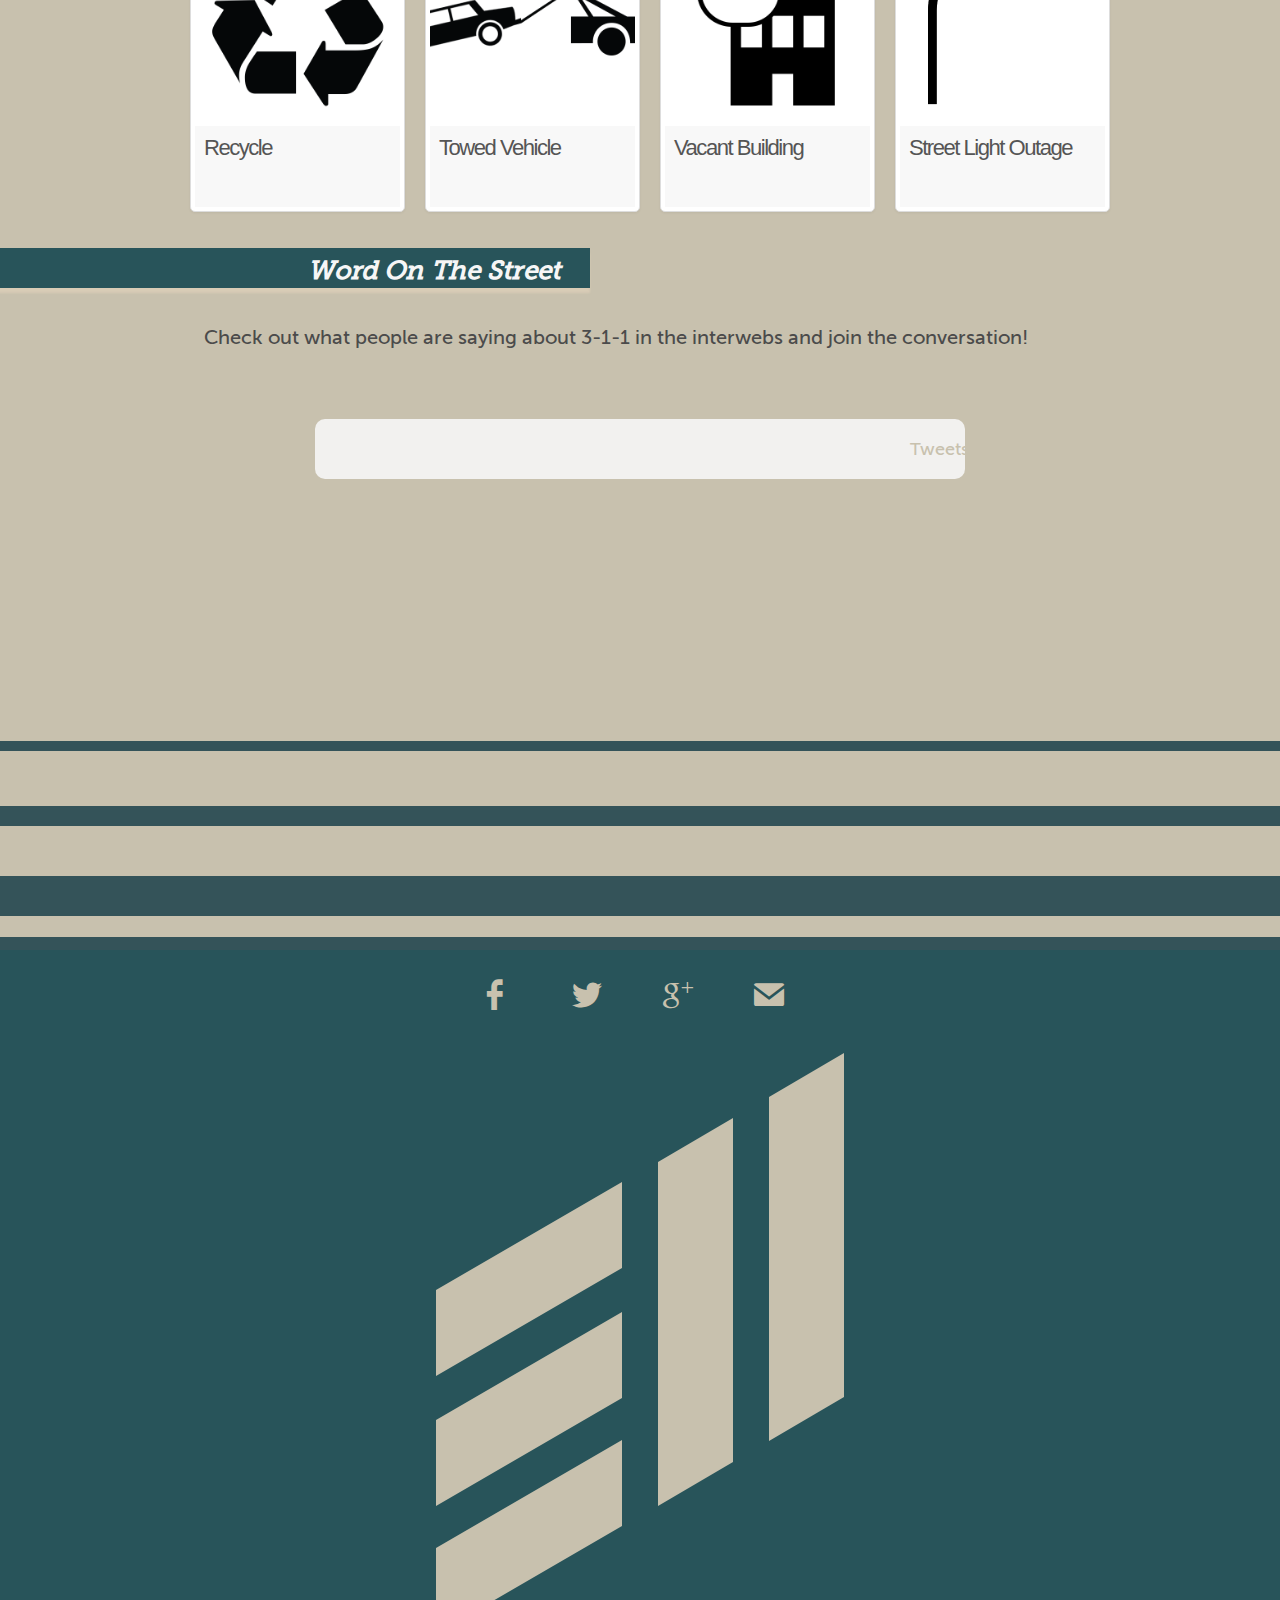
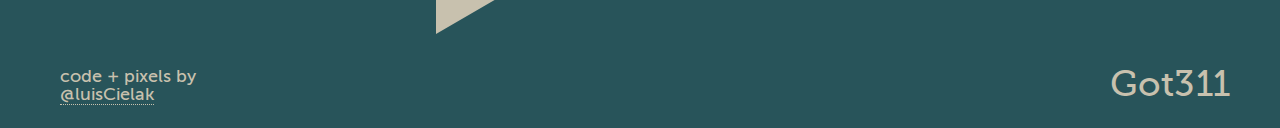
==== commit c678f5d4: "update dev" ====
--- a/dev.html
+++ b/dev.html
@@ -424,16 +424,16 @@
             <div>
 
                 <!-- Twitter Stream -->
-                <!-- <div id="twitter_container" class="twitter-feature"> -->
-<!--                     <ul id="twitter_update_list">
+                <div id="twitter_container" class="twitter-feature">
+                    <ul id="twitter_update_list">
                         <script src="http://twitter.com/javascripts/blogger.js" type="text/javascript"></script>
                         <script src="http://api.twitter.com/1/statuses/user_timeline/got311org.json?callback=twitterCallback2&amp;count=3;include_rts=1" type="text/javascript"></script>
-                    </ul> -->
+                    </ul>
                 <a class="twitter-timeline" href="https://twitter.com/Got311org" data-widget-id="274523246504837120">Tweets by @Got311org</a>
                 <script>!function(d,s,id){var js,fjs=d.getElementsByTagName(s)[0];if(!d.getElementById(id)){js=d.createElement(s);js.id=id;js.src="//platform.twitter.com/widgets.js";fjs.parentNode.insertBefore(js,fjs);}}(document,"script","twitter-wjs");</script>
 
 
-                <!-- </div> -->
+                </div>
 
 
 
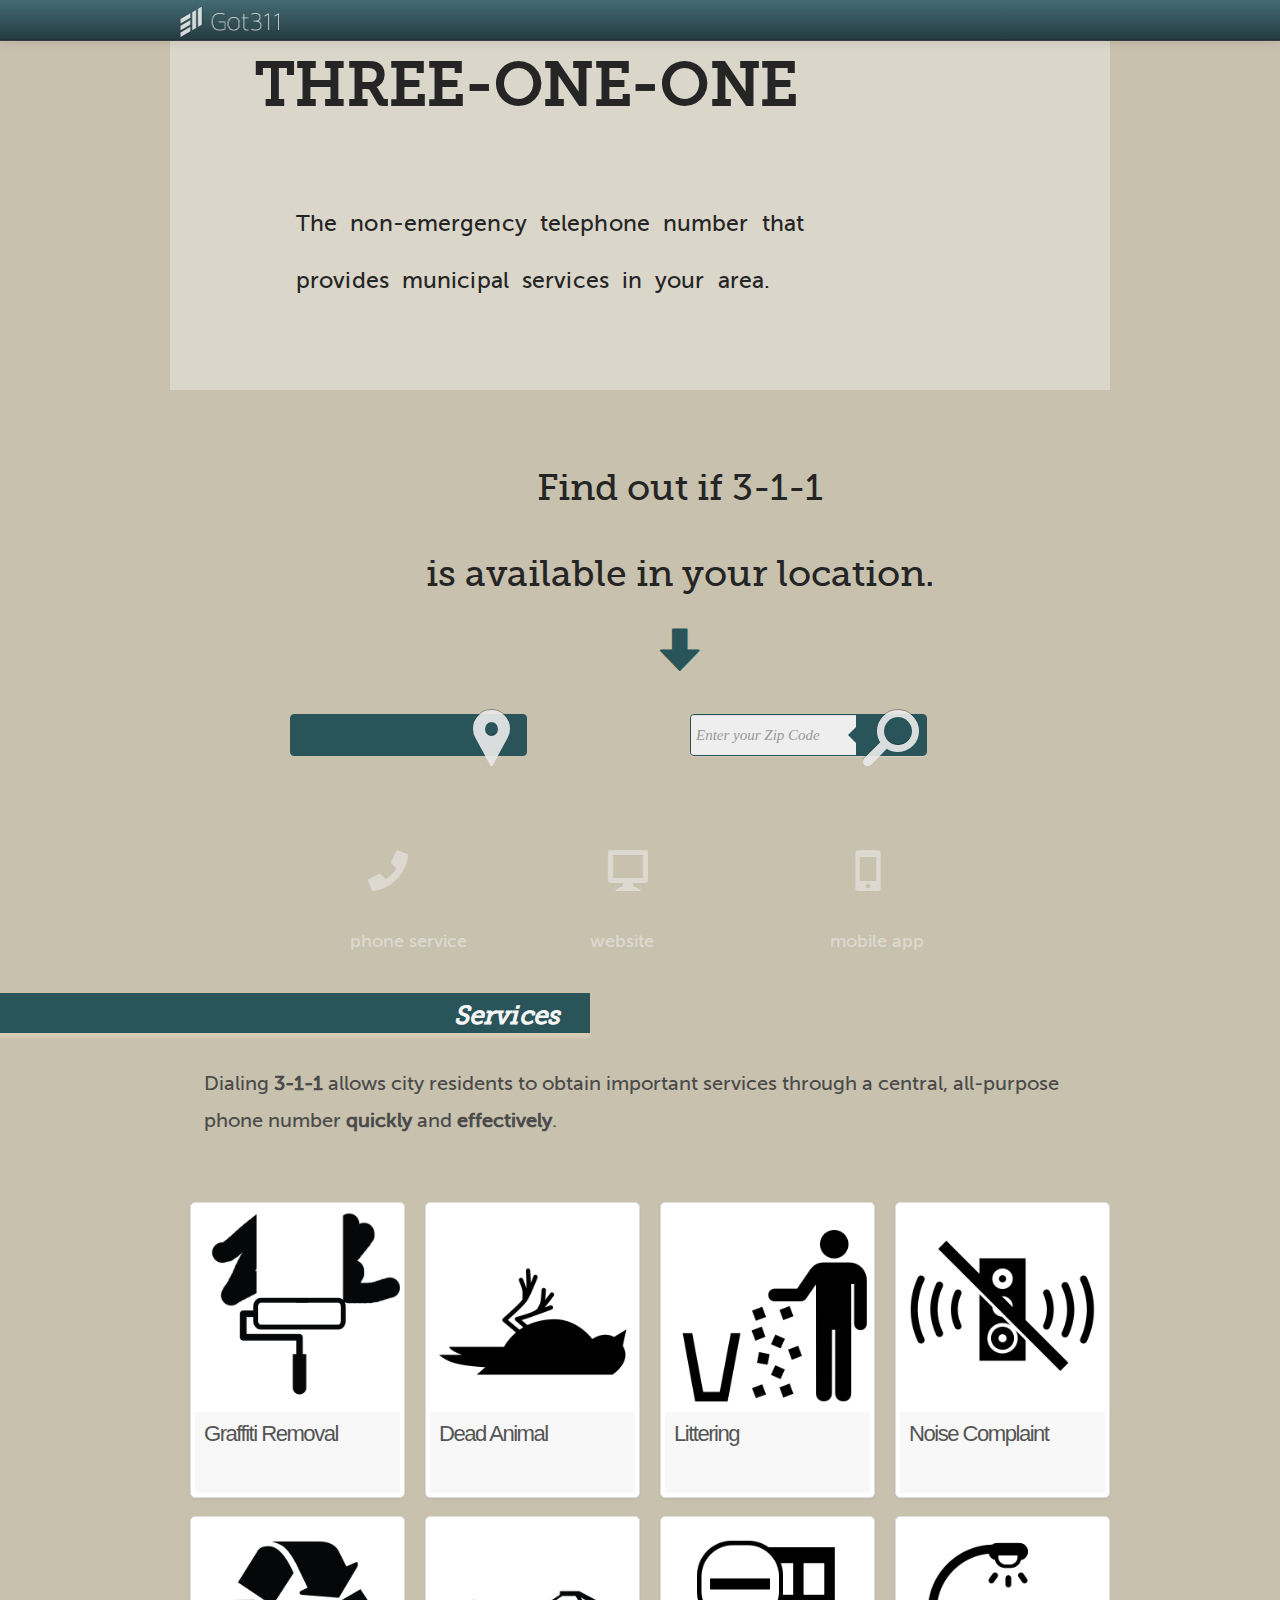
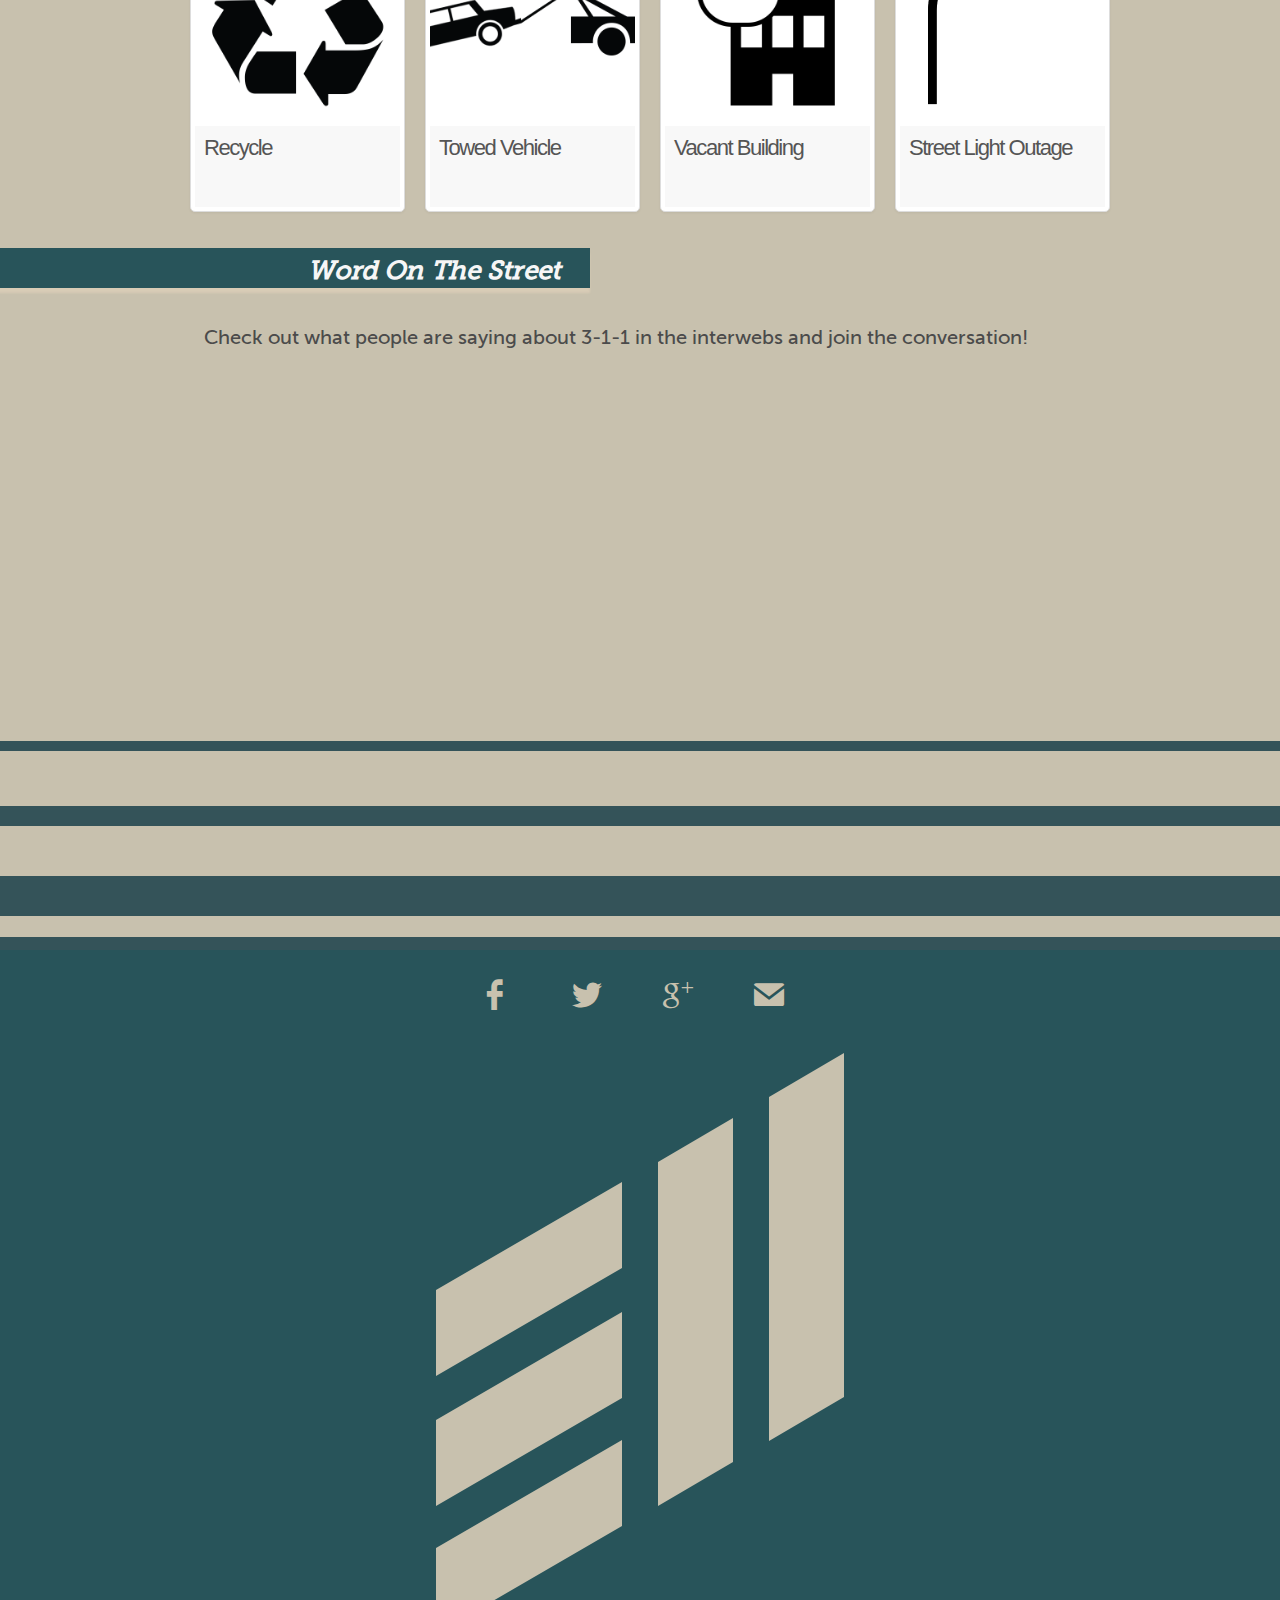
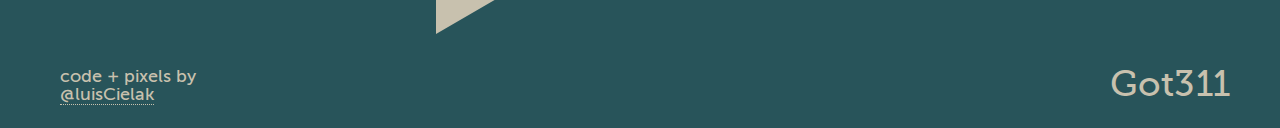
==== commit a141e92b: "fixed dev" ====
--- a/dev.html
+++ b/dev.html
@@ -243,7 +243,7 @@
 
                 <!-- Service Thumbnails: Row 1/2 -->
                 <ul class="thumbnails">
-                    <li class="">
+                    <li>
                         <div class="thumbnail">
                             <img src="img/services/graffiti-removal.png" 
                                  onmouseover = "this.src='img/services/graffiti-removal.gif'"
@@ -263,7 +263,7 @@
                         </div>
                     </li>
 
-                    <li class="">
+                    <li>
                         <div class="thumbnail">
                             <img src="img/services/dead-animal.png" 
                                 onmouseover = "this.src='img/services/dead-animal.gif'"
@@ -282,7 +282,7 @@
                             </div>
                         </div>
                     </li>
-                    <li class="">
+                    <li>
                         <div class="thumbnail">
                         <img src="img/services/littering.png" 
                              onmouseover = "this.src='img/services/littering.gif'"
@@ -302,7 +302,7 @@
                         </div>
                         </div>
                     </li>
-                    <li class="">
+                    <li>
                         <div class="thumbnail">
                         <img src="img/services/noise-complaint.png"
                              onmouseover = "this.src='img/services/noise-complaint.gif'"
@@ -328,7 +328,7 @@
             
                 <!-- Service Thumbnails: Row 2/2 -->
                 <ul class="thumbnails">
-                    <li class="">
+                    <li>
                         <div class="thumbnail">
                             <img src="img/services/recycle.png" 
                                  onmouseover = "this.src='img/services/recycle.gif'"
@@ -347,7 +347,7 @@
                             </div>
                         </div>
                     </li>
-                    <li class="">
+                    <li>
                         <div class="thumbnail">
                             <img src="img/services/towed-vehicle.png" 
                                  onmouseover = "this.src='img/services/towed-vehicle.gif'"
@@ -366,7 +366,7 @@
                             </div>
                         </div>
                     </li>
-                    <li class="">
+                    <li>
                         <div class="thumbnail">
                             <img src="img/services/vacant-building.png" 
                                  onmouseover = "this.src='img/services/vacant-building.gif'"
@@ -385,7 +385,7 @@
                             </div>
                         </div>
                     </li>
-                    <li class="">
+                    <li>
                         <div class="thumbnail">
                             <img src="img/services/street-light-outage.png" 
                                  onmouseover = "this.src='img/services/street-light-outage.gif'"
@@ -424,16 +424,15 @@
             <div>
 
                 <!-- Twitter Stream -->
-                <div id="twitter_container" class="twitter-feature">
-                    <ul id="twitter_update_list">
+                <!-- <div id="twitter_container" class="twitter-feature"> -->
+<!--                     <ul id="twitter_update_list">
                         <script src="http://twitter.com/javascripts/blogger.js" type="text/javascript"></script>
                         <script src="http://api.twitter.com/1/statuses/user_timeline/got311org.json?callback=twitterCallback2&amp;count=3;include_rts=1" type="text/javascript"></script>
-                    </ul>
-                <a class="twitter-timeline" href="https://twitter.com/Got311org" data-widget-id="274523246504837120">Tweets by @Got311org</a>
-                <script>!function(d,s,id){var js,fjs=d.getElementsByTagName(s)[0];if(!d.getElementById(id)){js=d.createElement(s);js.id=id;js.src="//platform.twitter.com/widgets.js";fjs.parentNode.insertBefore(js,fjs);}}(document,"script","twitter-wjs");</script>
-
-
-                </div>
+                    </ul> -->
+                <!-- <a class="twitter-timeline" href="https://twitter.com/Got311org" data-widget-id="274523246504837120">Tweets by @Got311org</a> -->
+               <!-- <script>!function(d,s,id){var js,fjs=d.getElementsByTagName(s)[0];if(!d.getElementById(id)){js=d.createElement(s);js.id=id;js.src="//platform.twitter.com/widgets.js";fjs.parentNode.insertBefore(js,fjs);}}(document,"script","twitter-wjs");</script>-->
+
+                <!-- </div> -->
 
 
 
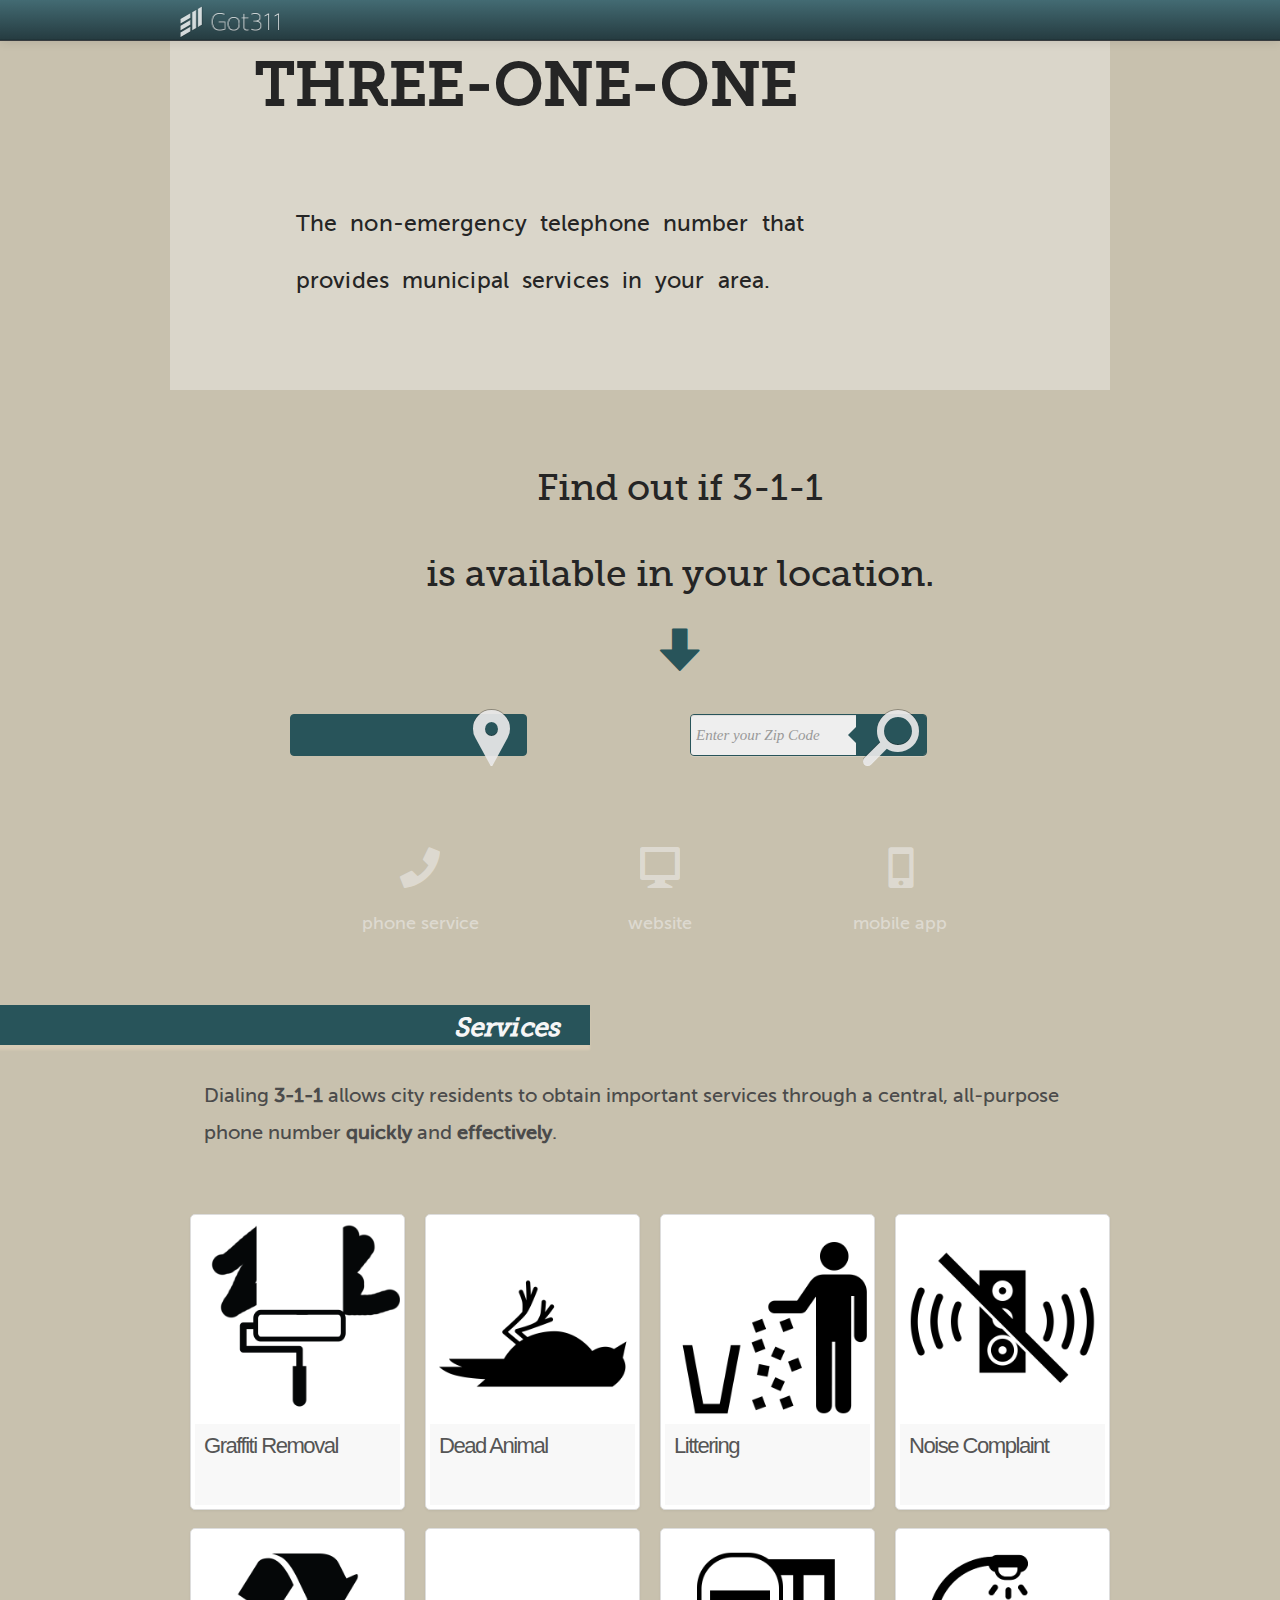
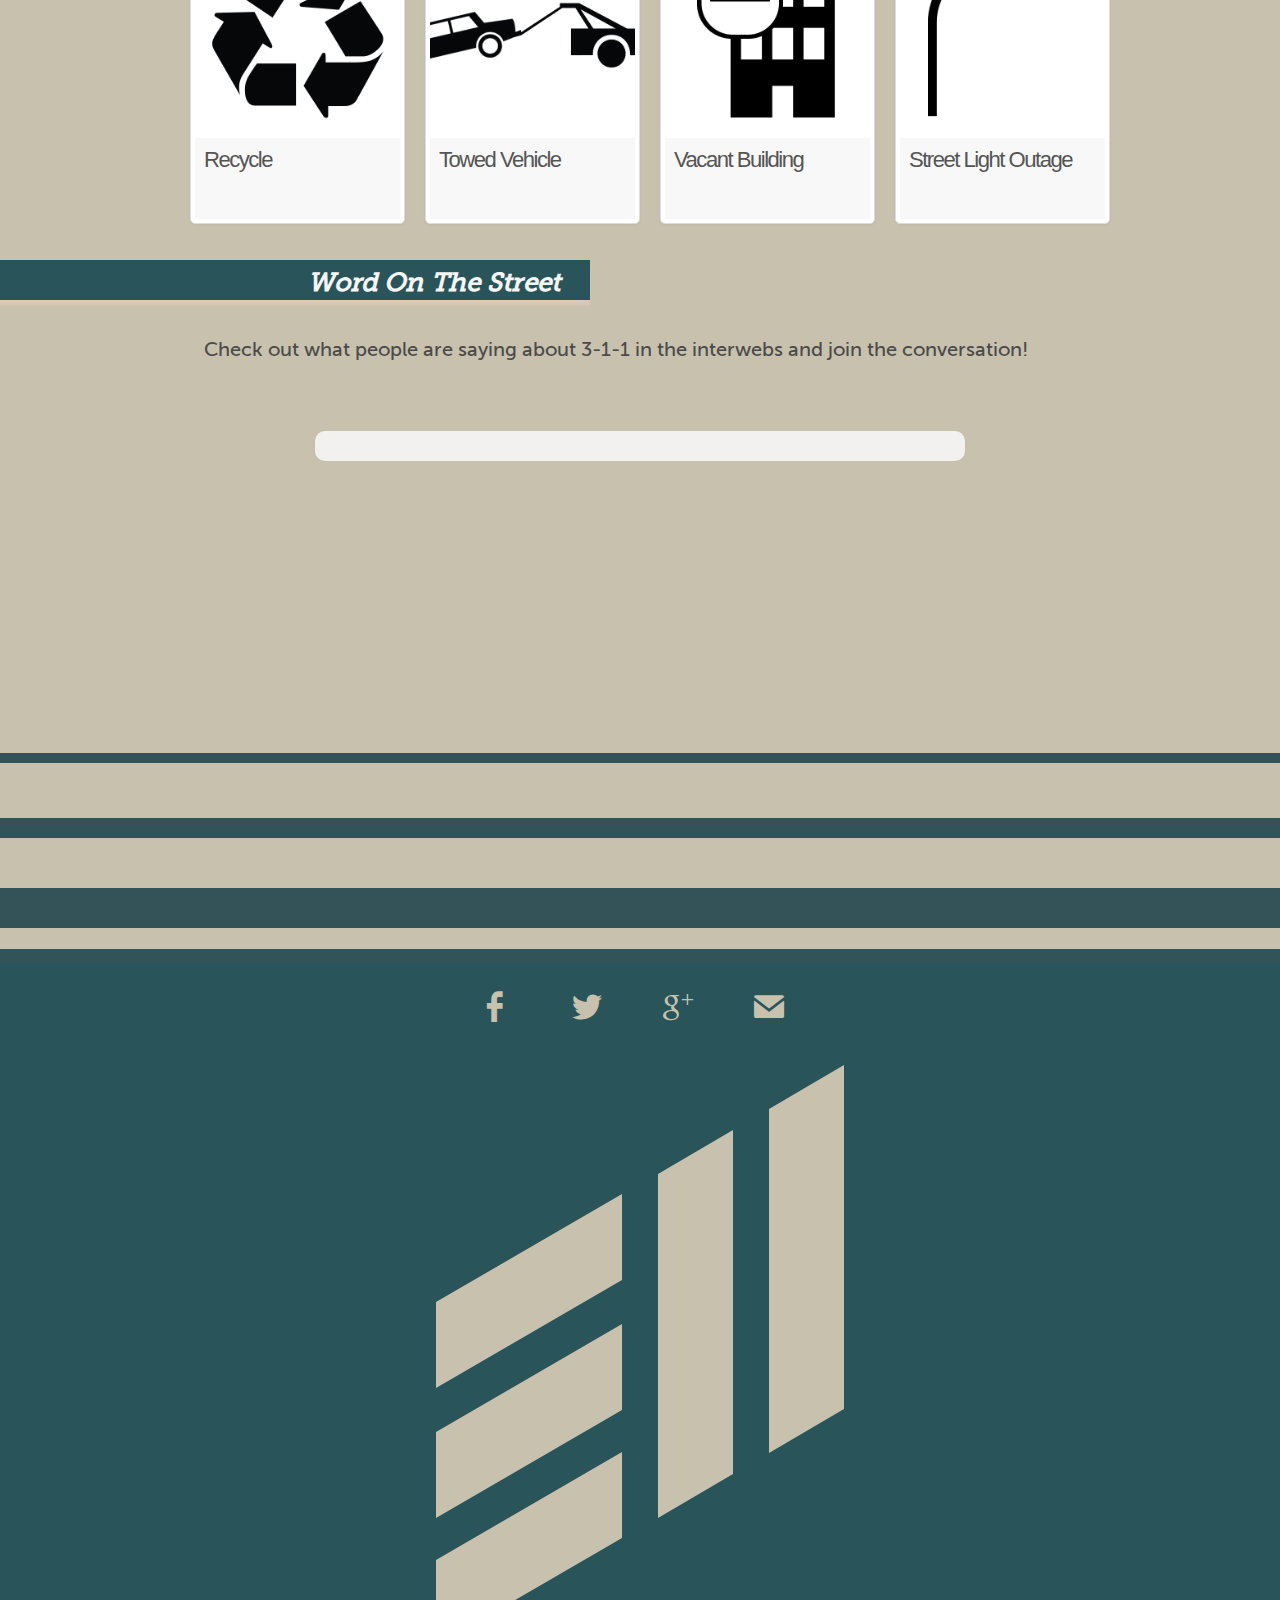
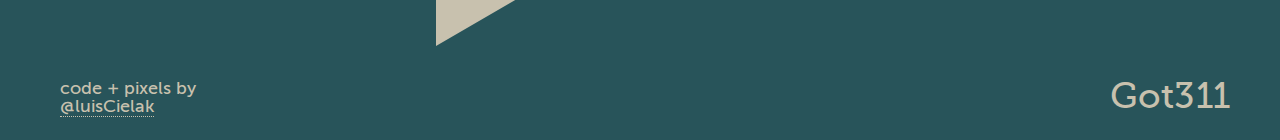
==== commit 191dc7c4: "fixed some huge mess i had..." ====
--- a/dev.html
+++ b/dev.html
@@ -121,12 +121,12 @@
                 <!-- Location Form: Finder -->
                 <div id="location-form-finder">
                     <!-- <h5>Find your location.</h5> -->
-                    <form class="form-wrapper cf">
-                        <!-- <div class="input-append"> -->
+                    <form method="post" class="form-wrapper cf">
+                        <div class="input-append">
                             <!-- <a class="btn btn-large">Find my Location  <i class="icon-home icon"></i></a> -->
                             <!-- <input type="text" name="geoloc" placeholder="Find your location" class="disabled"> -->
-                            <button type="button" placeholder="Find your location"  placeholder="Enter yo" class="ss-icon" onclick="getGeoloc();">location</button>
-                        <!-- </div> -->
+                            <button type="submit" placeholder="Find your location" class="ss-icon">location</button>
+                        </div>
                     </form>
                 </div>
 
@@ -141,7 +141,8 @@
                         <!-- Zip Wrap -->
                         <div class="zip-wrap input-append">
                             <input type="text" pattern="[0-9]*" maxlength="5" required name="zip" id="zip" placeholder="Enter your Zip Code">
-                            <button type="button" class="ss-icon">search</button>
+                            <button type="submit" class="ss-icon">search</button>
+                            <!-- <span class="add-on"><i class="icon-search"></i></span> -->
                             <!-- <p class="zip-error">Not a real zip code.</p> -->
                         </div>
                     <!-- </fieldset> -->
@@ -195,7 +196,7 @@
             <ul>
               <!-- Channels: Phone Service -->
               <li id="phone" class="tip" title="Call 3-1-1" data-placement="bottom">
-                <a>
+                <a href="">
                   <i class="ss-icon">call</i>
                   <p class="caption">phone service</p>
                 </a>
@@ -203,7 +204,7 @@
 
               <!-- Channels: Website Service -->
               <li id="web" class="tip" title="Visit 3-1-1 <br> website" data-placement="bottom">
-                <a>
+                <a href="#">
                   <i class="ss-icon">computer</i>
                   <p class="caption">website</p>
                 </a>
@@ -211,7 +212,7 @@
 
               <!-- Channels: Mobile App Service -->
               <li id="app" class="tip" title="Download 3-1-1 <br> mobile app" data-placement="bottom">
-                <a>
+                <a href="#">
                   <i class="ss-icon">mobile</i>
                   <p class="caption">mobile app</p>
                 </a>
@@ -243,7 +244,7 @@
 
                 <!-- Service Thumbnails: Row 1/2 -->
                 <ul class="thumbnails">
-                    <li>
+                    <li class="">
                         <div class="thumbnail">
                             <img src="img/services/graffiti-removal.png" 
                                  onmouseover = "this.src='img/services/graffiti-removal.gif'"
@@ -253,7 +254,7 @@
                                  title="Graffiti Removal" 
                                  data-placement="bottom" 
                                  data-trigger="hover"
-                                 data-content="“Speak softly, but carry a big can of paint.” ― Banksy"
+                                 data-content="“Speak softly, but carry a big can of paint.”' ― Banksy"
                                  >
                             <!-- <img src="http://placehold.it/250x250" alt=""> -->
                             <!-- <img src="img/graffiti-removal.gif" alt=""> -->
@@ -263,7 +264,7 @@
                         </div>
                     </li>
 
-                    <li>
+                    <li class="">
                         <div class="thumbnail">
                             <img src="img/services/dead-animal.png" 
                                 onmouseover = "this.src='img/services/dead-animal.gif'"
@@ -273,7 +274,7 @@
                                 title="Dead Animal" 
                                 data-placement="bottom" 
                                 data-trigger="hover" 
-                                data-content="“I'm not afraid of death; I just don't want to be there when it happens.” ― Woody Allen"
+                                data-content="Lorem ipsum dolor sit amet, consectetur adipisicing elit, sed do eiusmod tempor incididunt ut labore et dolore magna aliqua."
                                 >
                             <!-- <img src="http://placehold.it/250x250" alt=""> -->
                             <!-- <img src="img/dead-animal.gif" alt=""> -->
@@ -282,7 +283,7 @@
                             </div>
                         </div>
                     </li>
-                    <li>
+                    <li class="">
                         <div class="thumbnail">
                         <img src="img/services/littering.png" 
                              onmouseover = "this.src='img/services/littering.gif'"
@@ -302,7 +303,7 @@
                         </div>
                         </div>
                     </li>
-                    <li>
+                    <li class="">
                         <div class="thumbnail">
                         <img src="img/services/noise-complaint.png"
                              onmouseover = "this.src='img/services/noise-complaint.gif'"
@@ -328,7 +329,7 @@
             
                 <!-- Service Thumbnails: Row 2/2 -->
                 <ul class="thumbnails">
-                    <li>
+                    <li class="">
                         <div class="thumbnail">
                             <img src="img/services/recycle.png" 
                                  onmouseover = "this.src='img/services/recycle.gif'"
@@ -347,7 +348,7 @@
                             </div>
                         </div>
                     </li>
-                    <li>
+                    <li class="">
                         <div class="thumbnail">
                             <img src="img/services/towed-vehicle.png" 
                                  onmouseover = "this.src='img/services/towed-vehicle.gif'"
@@ -366,7 +367,7 @@
                             </div>
                         </div>
                     </li>
-                    <li>
+                    <li class="">
                         <div class="thumbnail">
                             <img src="img/services/vacant-building.png" 
                                  onmouseover = "this.src='img/services/vacant-building.gif'"
@@ -385,7 +386,7 @@
                             </div>
                         </div>
                     </li>
-                    <li>
+                    <li class="">
                         <div class="thumbnail">
                             <img src="img/services/street-light-outage.png" 
                                  onmouseover = "this.src='img/services/street-light-outage.gif'"
@@ -394,8 +395,8 @@
                                  class="pop" 
                                  title="Street Light Outage" 
                                  data-placement="top" 
-                                 data-trigger="hover"                               
-                                 data-content="“A day without sunshine is like, you know, night.” ― Steve Martin"
+                                 data-trigger="hover" 
+                                 data-content="Lorem ipsum dolor sit amet, consectetur adipisicing elit, sed do eiusmod tempor incididunt ut labore et dolore magna aliqua."                                 
                                  >
                             <!-- <img src="http://placehold.it/250x250" alt=""> -->
                             <!-- <img src="img/street-light-outage.gif" alt=""> -->
@@ -424,19 +425,12 @@
             <div>
 
                 <!-- Twitter Stream -->
-                <!-- <div id="twitter_container" class="twitter-feature"> -->
-<!--                     <ul id="twitter_update_list">
+                <div id="twitter_container" class="twitter-feature">
+                    <ul id="twitter_update_list">
                         <script src="http://twitter.com/javascripts/blogger.js" type="text/javascript"></script>
                         <script src="http://api.twitter.com/1/statuses/user_timeline/got311org.json?callback=twitterCallback2&amp;count=3;include_rts=1" type="text/javascript"></script>
-                    </ul> -->
-                <!-- <a class="twitter-timeline" href="https://twitter.com/Got311org" data-widget-id="274523246504837120">Tweets by @Got311org</a> -->
-               <!-- <script>!function(d,s,id){var js,fjs=d.getElementsByTagName(s)[0];if(!d.getElementById(id)){js=d.createElement(s);js.id=id;js.src="//platform.twitter.com/widgets.js";fjs.parentNode.insertBefore(js,fjs);}}(document,"script","twitter-wjs");</script>-->
-
-                <!-- </div> -->
-
-
-
-
+                    </ul>
+                </div>
 
 
             </div>
@@ -479,7 +473,45 @@
       <!-- Contact Form Modal 
       ================================================== -->
       <!-- <a data-toggle="modal" class="btn" href="#contactModal">Log in</a> -->
-<!--
+      <div class="modal hide" id="contactModal">
+          <div class="modal-header">
+              <button type="button" class="close" data-dismiss="modal">✕</button>
+              <h3>Contact Got311</h3>
+          </div>
+              <div class="modal-body" style="text-align:center;">
+              <div class="row-fluid">
+                  <div class="span10 offset1">
+                      <div id="modalTab">
+                          <div class="tab-content">
+
+                  <div class="tab-pane active" id="contact">
+                    <form method="post" action="email.php" name="contactform" >
+                      
+                      <p><input type="text" name="name" id="name" class="span8" placeholder="Name"></p>
+                      <p><input type="text" name="email" id="email" class="span8" placeholder="Email Address"></p>
+                      <p><textarea rows="5" name="message" id="message" class="span8" placeholder="Message"></textarea></p>
+
+                      <div class="buttons span6 pull-right">
+                        <p><button type="submit" class="btn btn-inverse">  <i class="icon-envelope icon-white icon"></i> &#8594; </button></p>
+                        <!-- <a href="#form-thanks" data-toggle="tab">Thx msg</a> -->
+                      </div>
+                    </form>
+                  </div>
+                    
+                              <div class="tab-pane fade" id="form-thanks">
+                                  <form method="post" action='' name="form-thanks">                                 
+                                      <h5>Thanks man!!1 :)</h5>                                
+                                  </form>
+                              </div>
+                          </div>
+                      </div>
+                  </div>
+              </div>
+          </div>
+      </div>
+
+
+
     <script language="javascript">
         var frmvalidator = new Validator("contactform");
         frmvalidator.addValidation("name","req","Please provide your name");
@@ -487,7 +519,7 @@
         frmvalidator.addValidation("message","req","Please provide a message");
         frmvalidator.addValidation("email","email","Please enter a valid e-mail address");
     </script>
--->
+
 
 
 
